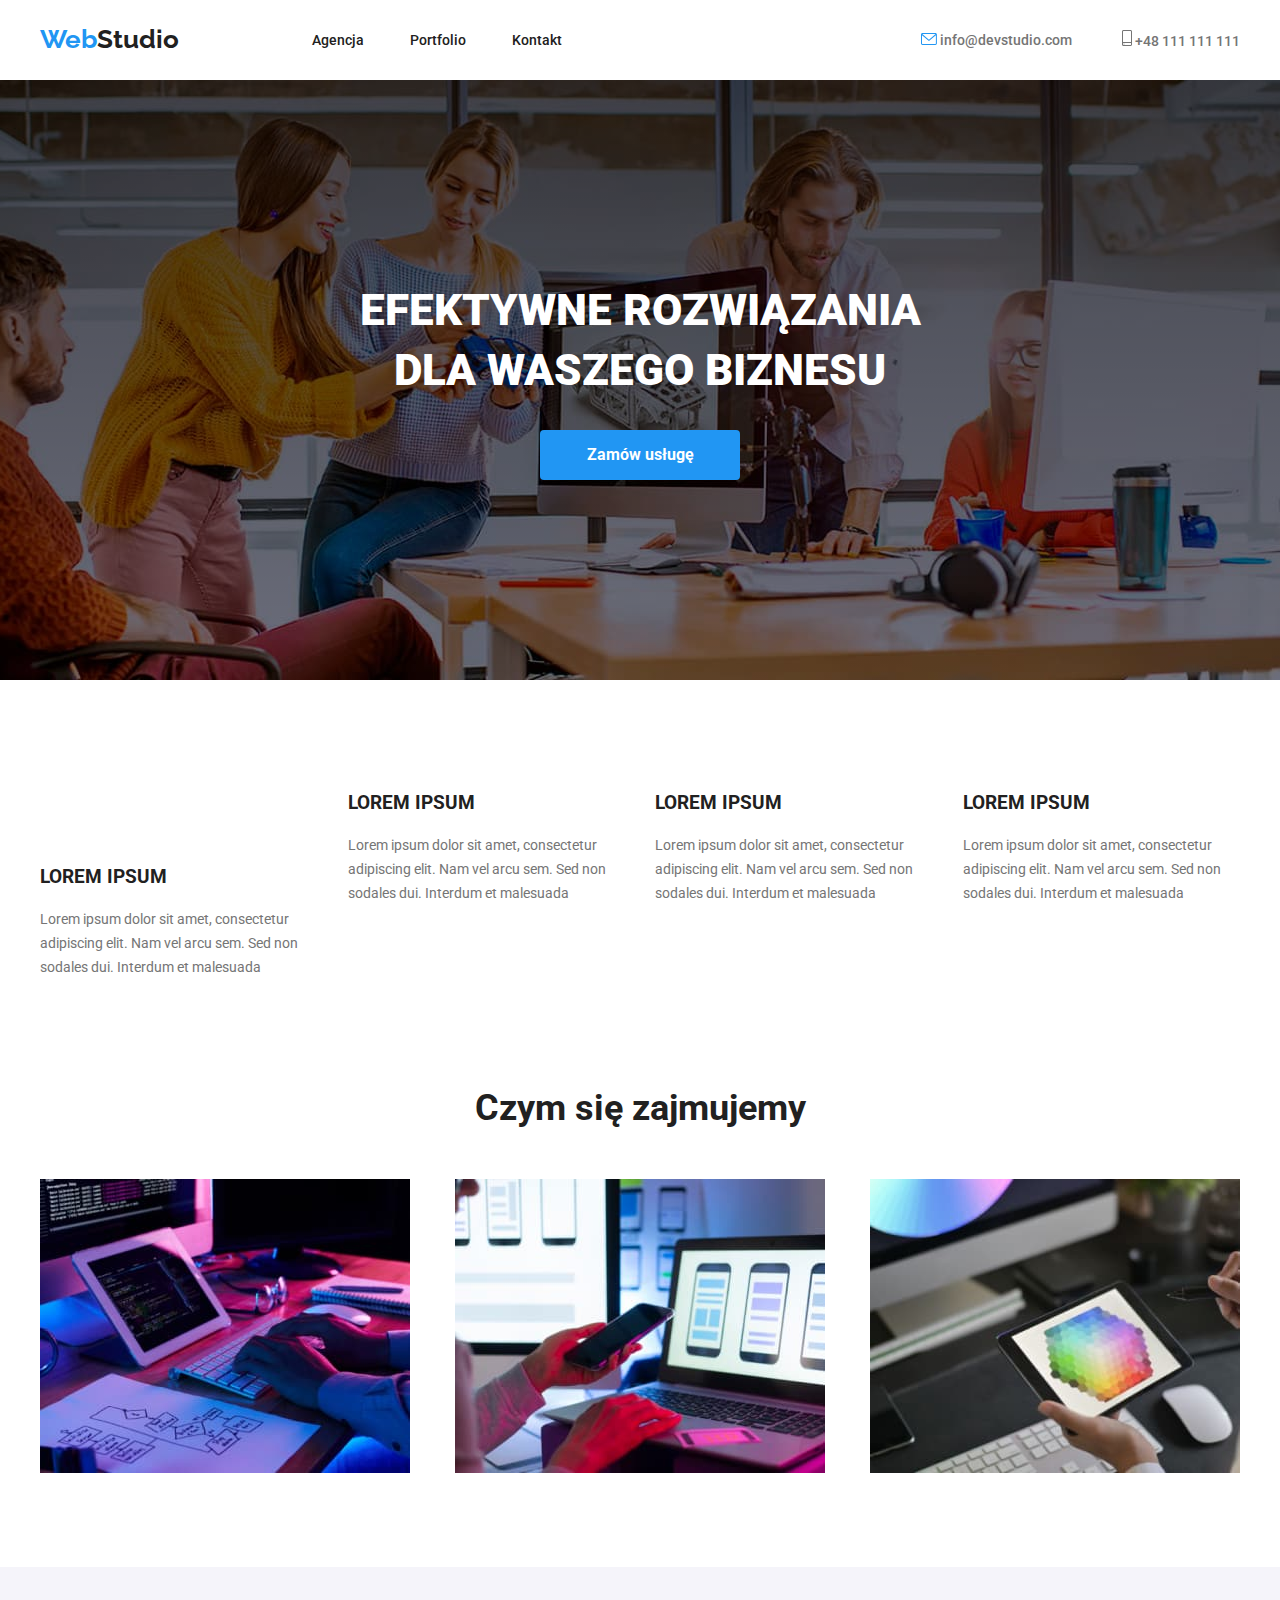
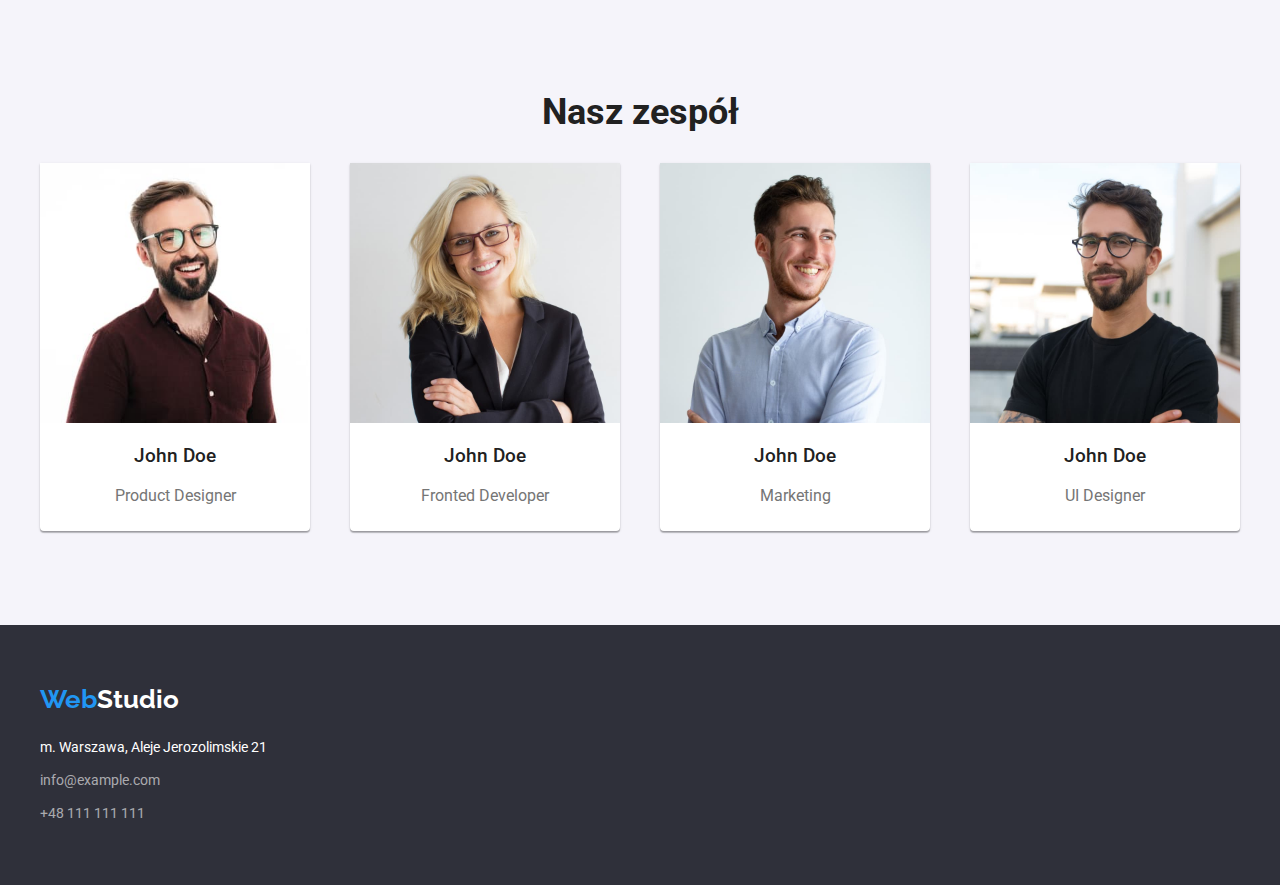
==== index.html @ 1fb2c351 "test icon lorem" ====
<!DOCTYPE html>
<html lang="en">
  <head>
    <meta charset="UTF-8" />
    <meta http-equiv="X-UA-Compatible" content="IE=edge" />
    <meta name="viewport" content="width=device-width, initial-scale=1.0" />
    <link rel="preconnect" href="https://fonts.googleapis.com" />
    <link rel="preconnect" href="https://fonts.gstatic.com" crossorigin />
    <link
      href="https://fonts.googleapis.com/css2?family=Raleway:wght@700&family=Roboto:wght@400;500;700;900&display=swap"
      rel="stylesheet"
    />
    <link rel="stylesheet" href="./css/modern-normalizer.minified.css" />
    <link rel="stylesheet" href="./css/styles.css" />
    <title>WebStudio</title>
  </head>
  <body>
    <header>
      <div class="header_container">
        <nav class="body-header">
          <a class="header_logo" href="./index.html"><span class="span_logo">Web</span>Studio</a>
          <ul class="header_list_1">
            <li class="item">
              <a class="header_nav" href="./index.html" class="link">Agencja</a>
            </li>
            <li class="item">
              <a class="header_nav" href="./portfolio.html" class="link">Portfolio</a>
            </li>
            <li class="item"><a class="header_nav" href="Kontakt" class="link">Kontakt</a></li>
          </ul>
        </nav>
        <ul class="header_list_2">
          <li class="item">
            <a class="header_contact" href="mailto:info@devstudio.com" class="link">
              <svg class="header_contact_mail" width="16" height="12">
                <use href="./images/icons.svg#icon-envelope"></use>
              </svg>
              info@devstudio.com</a
            >
          </li>
          <li class="item">
            <a class="header_contact" href="tel:+48111111111" class="link">
              <svg class="header_contact_phone" width="10" height="16">
                <use href="./images/icons.svg#icon-smartphone"></use>
              </svg>
              +48 111 111 111</a
            >
          </li>
        </ul>
      </div>
    </header>
    <main>
      <section class="main_section_1">
        <div class="main_background">
          <h1 class="main_title">
            <div>efektywne rozwiązania<br />dla waszego biznesu</div>
          </h1>
          <button class="order" type="button">Zamów usługę</button>
        </div>
      </section>
      <section>
        <div class="main_div_lorem">
          <ul class="list_lorem">
            <li class="item_lorem">
              <div>
                <svg class="lorem_" width="70" height="70">
                  <use href="./images/icons.svg#icon-antenna"></use>
                </svg>
              </div>
              <h3>LOREM IPSUM</h3>
              <p>
                Lorem ipsum dolor sit amet, consectetur adipiscing elit. Nam vel arcu sem. Sed non
                sodales dui. Interdum et malesuada
              </p>
            </li>
            <li class="item_lorem">
              <h3>LOREM IPSUM</h3>
              <p>
                Lorem ipsum dolor sit amet, consectetur adipiscing elit. Nam vel arcu sem. Sed non
                sodales dui. Interdum et malesuada
              </p>
            </li>
            <li class="item_lorem">
              <h3>LOREM IPSUM</h3>
              <p>
                Lorem ipsum dolor sit amet, consectetur adipiscing elit. Nam vel arcu sem. Sed non
                sodales dui. Interdum et malesuada
              </p>
            </li>
            <li class="item_lorem">
              <h3>LOREM IPSUM</h3>
              <p>
                Lorem ipsum dolor sit amet, consectetur adipiscing elit. Nam vel arcu sem. Sed non
                sodales dui. Interdum et malesuada
              </p>
            </li>
          </ul>
        </div>
      </section>
      <section>
        <div class="our_advantages">
          <h2 class="advantages_title">Czym się zajmujemy</h2>
          <div class="advantages_images">
            <img
              class="item"
              src="images/img1.jpg"
              alt="pisaniekodunalaptopie"
              height="294"
              width="370"
            />
            <img
              class="item"
              src="images/img2.jpg"
              alt="tworzenieaplikcjimobilnych"
              height="294"
              width="370"
            />
            <img
              class="item"
              src="images/img3.jpg"
              alt="stylizacjaaplikacji"
              height="294"
              width="370"
            />
          </div>
        </div>
      </section>
      <section class="section_our_team">
        <div class="container_team">
          <h2 class="title_our_team">Nasz zespół</h2>
          <ul class="cards_team">
            <li class="item_team">
              <img src="images/img4.jpg" alt="osoba1" width="270" height="260" />
              <h3>John Doe</h3>
              <p>Product Designer</p>
            </li>
            <li class="item_team">
              <img src="images/img5.jpg" alt="osoba2" width="270" height="260" />
              <h3>John Doe</h3>
              <p>Fronted Developer</p>
            </li>
            <li class="item_team">
              <img src="images/img6.jpg" alt="osoba3" width="270" height="260" />
              <h3>John Doe</h3>
              <p>Marketing</p>
            </li>
            <li class="item_team">
              <img src="images/img7.jpg" alt="osoba4" width="270" height="260" />
              <h3>John Doe</h3>
              <p>UI Designer</p>
            </li>
          </ul>
        </div>
      </section>
    </main>
    <footer class="footer">
      <div class="footer_div">
        <a class="footer_logo" href="./index.html"><span class="span_logo">Web</span>Studio</a>
        <address>
          <ul class="list_adress">
            <li class="footer_adress">m. Warszawa, Aleje Jerozolimskie 21</li>
            <li><a class="footer_adress" href="mailto:info@example.com">info@example.com</a></li>
            <li><a class="footer_adress" href="tel:+48111111111">+48 111 111 111</a></li>
          </ul>
        </address>
      </div>
    </footer>
  </body>
</html>
---- css/modern-normalizer.minified.css ----
/**
 * Minified by jsDelivr using clean-css v4.2.3.
 * Original file: /npm/modern-normalize@1.1.0/modern-normalize.css
 *
 * Do NOT use SRI with dynamically generated files! More information: https://www.jsdelivr.com/using-sri-with-dynamic-files
 */
/*! modern-normalize v1.1.0 | MIT License | https://github.com/sindresorhus/modern-normalize */
*,
::after,
::before {
  box-sizing: border-box;
}
html {
  -moz-tab-size: 4;
  tab-size: 4;
}
html {
  line-height: 1.15;
  -webkit-text-size-adjust: 100%;
}
body {
  margin: 0;
}
body {
  font-family: system-ui, -apple-system, 'Segoe UI', Roboto, Helvetica, Arial, sans-serif,
    'Apple Color Emoji', 'Segoe UI Emoji';
}
hr {
  height: 0;
  color: inherit;
}
abbr[title] {
  text-decoration: underline dotted;
}
b,
strong {
  font-weight: bolder;
}
code,
kbd,
pre,
samp {
  font-family: ui-monospace, SFMono-Regular, Consolas, 'Liberation Mono', Menlo, monospace;
  font-size: 1em;
}
small {
  font-size: 80%;
}
sub,
sup {
  font-size: 75%;
  line-height: 0;
  position: relative;
  vertical-align: baseline;
}
sub {
  bottom: -0.25em;
}
sup {
  top: -0.5em;
}
table {
  text-indent: 0;
  border-color: inherit;
}
button,
input,
optgroup,
select,
textarea {
  font-family: inherit;
  font-size: 100%;
  line-height: 1.15;
  margin: 0;
}
button,
select {
  text-transform: none;
}
[type='button'],
[type='reset'],
[type='submit'],
button {
  -webkit-appearance: button;
}
::-moz-focus-inner {
  border-style: none;
  padding: 0;
}
:-moz-focusring {
  outline: 1px dotted ButtonText;
}
:-moz-ui-invalid {
  box-shadow: none;
}
legend {
  padding: 0;
}
progress {
  vertical-align: baseline;
}
::-webkit-inner-spin-button,
::-webkit-outer-spin-button {
  height: auto;
}
[type='search'] {
  -webkit-appearance: textfield;
  outline-offset: -2px;
}
::-webkit-search-decoration {
  -webkit-appearance: none;
}
::-webkit-file-upload-button {
  -webkit-appearance: button;
  font: inherit;
}
summary {
  display: list-item;
}
/*# sourceMappingURL=/sm/b8ae781793ee4eb86edef3f2a2ac43a5575d063ed8cd287d7553f9f1b2776616.map */
---- css/styles.css ----
:root {
  --brand-color: #2196f3;
  --main-color: #212121;
  --background-color: #2f303a;
  --text_on_background-color: #ffffff;
  --filter_background-color: #f5f4fa;
  --lorem-ipsum-color: #757575;
  --our-team-color: #f5f4fa;
  --start-color: #ffeb3b;
  --end-color: #ff5722;
}

* {
  box-sizing: border-box;
}

body {
  font-family: 'Roboto', sans-serif;
  color: var(--main-color);
}
/*  font-family: 'Raleway', sans-serif;  */

.span_logo,
.header_logo,
.footer_logo {
  font-family: 'Raleway', sans-serif;
  font-weight: 700;
  font-size: 26px;
  text-decoration: none;
}

.span_logo {
  color: var(--brand-color);
}

.header_logo {
  color: var(--main-color);
  margin-right: 93px;
}

.footer_logo {
  color: var(--text_on_background-color);
}

.header_border {
  border-bottom: 1px solid #ececec;
}

.header_container {
  max-width: 1200px;
  height: 80px;
  margin: 0 auto;
  display: flex;
  justify-content: space-between;
}

.body-header {
  display: flex;
  justify-content: space-between;
  align-items: center;
  margin: 0px;
}

.header_list_1 {
  list-style: none;
  display: flex;
  justify-content: space-between;
}

.header_list_2 {
  list-style: none;
  display: flex;
  justify-content: space-between;
  align-items: center;
  margin: 0px;
}

.header_list_1 > .item:not(:last-child) {
  margin-right: 46px;
}

.header_list_2 > .item:not(:last-child) {
  margin-right: 50px;
}

.header_nav {
  color: var(--main-color);
  font-weight: 500;
  font-size: 14px;
  text-decoration: none;
}

.header_contact {
  color: var(--lorem-ipsum-color);
  font-weight: 500;
  font-size: 14px;
  text-decoration: none;
}

.header_nav:hover,
.header_nav:focus,
.header_contact:hover,
.header_contact:focus,
.footer_adress:hover,
.footer_adress:focus {
  color: var(--brand-color);
}

.filters_container {
  max-width: 1200px;
  padding: 94px 0px 24px 0px;
  margin: 0px auto;
}

.main_filters {
  display: flex;
  justify-content: center;
  list-style: none;
}

.main_filter {
  color: var(--main-color);
  background-color: var(--filter_background-color);
  padding: 6px 22px;
  border: none;
  border-radius: 4px;
  text-align: center;
  text-decoration: none;
}

.main_filters > .item:not(:last-child) {
  margin-right: 10px;
}

.main_filter:hover,
.main_filter:focus {
  color: var(--text_on_background-color);
  background-color: var(--brand-color);
  box-shadow: 0px 4px 4px rgb(0 0 0 / 25%);
}

.main_section_1 {
  height: 600px;
  max-width: 1600;
  background-image: linear-gradient(to bottom, rgba(0, 0, 0, 0.5), rgba(0, 0, 0, 0.2)),
    url(../images/banner.jpg);
  background-color: var(--background-color);
  background-repeat: no-repeat;
  background-position: center;
  display: flex;
  justify-content: center;
  padding: 94px 0px;
}

.main_background {
  max-width: 1200px;
  display: flex;
  flex-direction: column;
  justify-content: center;
  align-items: center;
  margin: 0px;
  padding: 0px;
}

.main_title {
  color: var(--text_on_background-color);
  font-weight: 900;
  font-size: 44px;
  line-height: 60px;
  text-align: center;
  text-transform: uppercase;
  padding-bottom: 30px;
  margin: 0px;
}

.order {
  width: 200px;
  height: 50px;
  font-weight: 700;
  font-size: 16px;
  color: var(--text_on_background-color);
  background-color: var(--brand-color);
  border: none;
  border-radius: 4px;
}

.order,
.main_filter,
.footer_adress {
  cursor: pointer;
}

.main_div_lorem {
  max-width: 1200px;
  padding: 94px 0px;
  margin: 0px auto;
}

.list_lorem {
  list-style: none;
  display: flex;
  justify-content: center;
  padding: 0px;
  margin: 0px;
}

.list_lorem > .item_lorem:not(:last-child) {
  padding-right: 30px;
}

.item_lorem p {
  color: var(--lorem-ipsum-color);
  font-size: 14px;
  font-weight: 400;
  line-height: 24px;
}

.our_advantages {
  max-width: 1200px;
  padding-bottom: 94px;
  margin: 0px auto;
}

.advantages_title {
  font-style: normal;
  font-weight: 700;
  font-size: 36px;
  line-height: 42px;
  text-align: center;
  padding-bottom: 50px;
  margin: 0px;
}

.advantages_images {
  display: flex;
  justify-content: space-between;
  padding: 0px;
  margin: 0px;
}

/*
Do zastanowienia padding
.advantages_images > .item:not(:last-child) {
  padding-right: 30px;
}*/

.section_our_team {
  background-color: var(--our-team-color);
  padding: 94px 0px;
}

.container_team {
  max-width: 1200px;
  margin: 0px auto;
}

.title_our_team {
  font-style: normal;
  font-weight: 700;
  font-size: 36px;
  line-height: 42.19px;
  text-align: center;
}

.cards_team {
  list-style: none;
  display: flex;
  justify-content: space-between;
  margin: 0px;
  padding: 0px;
}

.item_team {
  width: 270px;
  height: 368px;
  background: #ffffff;
  /* material shadow v1 */

  box-shadow: 0px 1px 3px rgba(0, 0, 0, 0.12), 0px 1px 1px rgba(0, 0, 0, 0.14),
    0px 2px 1px rgba(0, 0, 0, 0.2);
  border-radius: 0px 0px 4px 4px;
}

.item_team h3 {
  font-weight: 500;
  text-align: center;
}

.item_team p {
  color: var(--lorem-ipsum-color);
  text-align: center;
  font-weight: 400;
}

.div_container {
  max-width: 1200px;
  padding-bottom: 94px;
  margin: 0px auto;
}

.card-set {
  list-style: none;
  display: flex;
  flex-wrap: wrap;
  padding: 0%;
  gap: 30px;
}

.card {
  margin: 0%;
  padding: 0%;
  border: 1px solid #eeeeee;
  flex-basis: ((100% - 2 * 30px) / 3);
}

.card:hover,
.card:focus {
  box-shadow: 0px 4px 4px rgb(0 0 0 / 25%);
}

.card h3,
.card p {
  padding-left: 24px;
}

.footer {
  background-color: var(--background-color);
  padding: 60px 0px;
}

.footer_div {
  max-width: 1200px;
  margin: 0px auto;
}

.list_adress {
  list-style: none;
  line-height: 24px;
  padding: 0px;
  margin: 0px;
}

.list_adress:first-child {
  padding-top: 20px;
}

.footer_adress {
  color: var(--text_on_background-color);
  font-weight: 400;
  font-size: 14px;
  line-height: 24px;
  padding: 0px;
  margin: 0px;
  font-style: normal;
  text-decoration: none;
}

.list_adress > li:not(:last-child) {
  padding-bottom: 9px;
}

.list_adress a {
  color: rgba(255, 255, 255, 0.6);
}
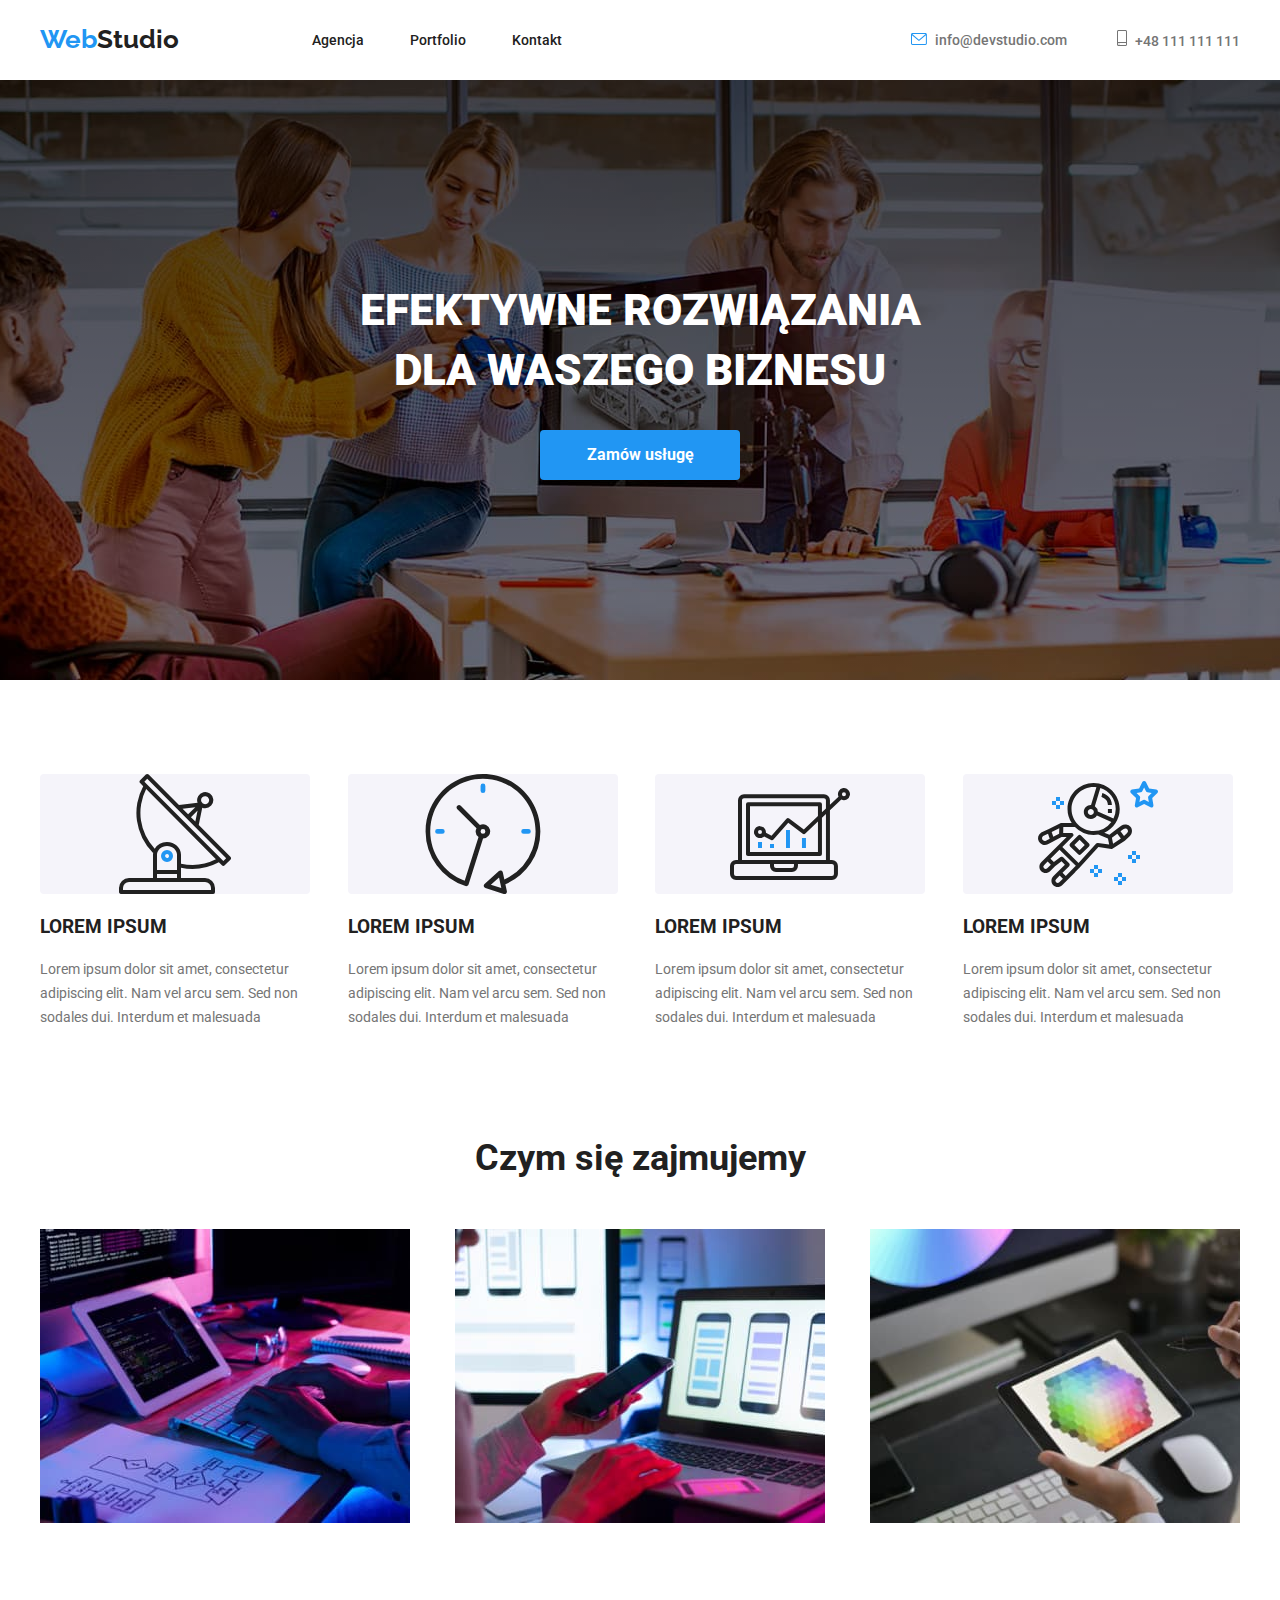
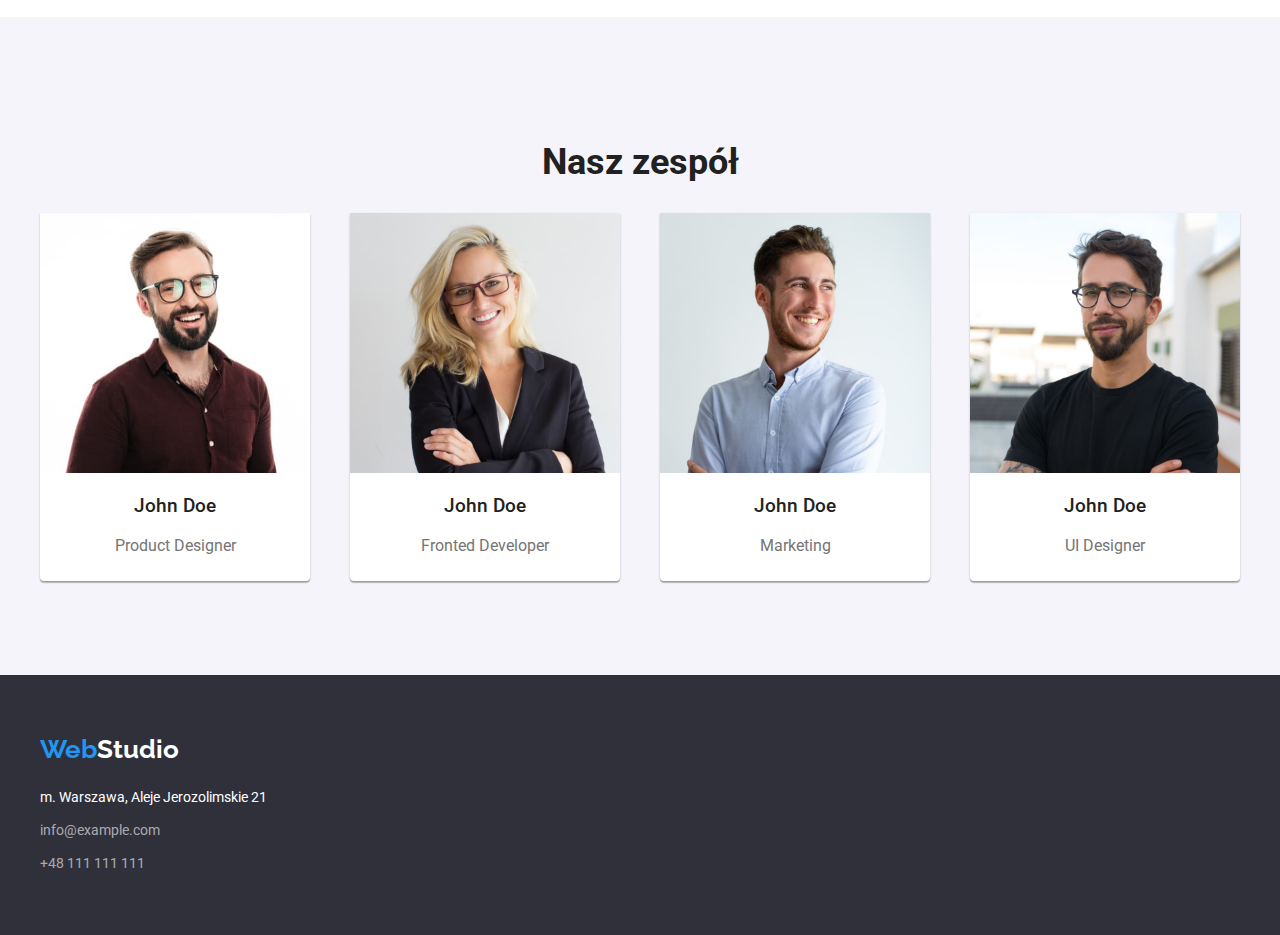
==== commit d555f71f: "icon header main page" ====
--- a/index.html
+++ b/index.html
@@ -62,11 +62,9 @@
         <div class="main_div_lorem">
           <ul class="list_lorem">
             <li class="item_lorem">
-              <div>
-                <svg class="lorem_" width="70" height="70">
-                  <use href="./images/icons.svg#icon-antenna"></use>
-                </svg>
-              </div>
+              <svg class="lorem_icon" width="70" height="70">
+                <use href="./images/icons.svg#icon-antenna-1"></use>
+              </svg>
               <h3>LOREM IPSUM</h3>
               <p>
                 Lorem ipsum dolor sit amet, consectetur adipiscing elit. Nam vel arcu sem. Sed non
@@ -74,6 +72,9 @@
               </p>
             </li>
             <li class="item_lorem">
+              <svg class="lorem_icon" width="270" height="120">
+                <use href="./images/icons.svg#icon-clock-1"></use>
+              </svg>
               <h3>LOREM IPSUM</h3>
               <p>
                 Lorem ipsum dolor sit amet, consectetur adipiscing elit. Nam vel arcu sem. Sed non
@@ -81,6 +82,9 @@
               </p>
             </li>
             <li class="item_lorem">
+              <svg class="lorem_icon" width="70" height="70">
+                <use href="./images/icons.svg#icon-diagram-1"></use>
+              </svg>
               <h3>LOREM IPSUM</h3>
               <p>
                 Lorem ipsum dolor sit amet, consectetur adipiscing elit. Nam vel arcu sem. Sed non
@@ -88,6 +92,9 @@
               </p>
             </li>
             <li class="item_lorem">
+              <svg class="lorem_icon" width="70" height="70">
+                <use href="./images/icons.svg#icon-astronaut-1"></use>
+              </svg>
               <h3>LOREM IPSUM</h3>
               <p>
                 Lorem ipsum dolor sit amet, consectetur adipiscing elit. Nam vel arcu sem. Sed non
--- a/css/styles.css
+++ b/css/styles.css
@@ -75,6 +75,14 @@
   margin: 0px;
 }
 
+.header_contact_mail {
+  margin-right: 5px;
+}
+
+.header_contact_phone {
+  margin-right: 5px;
+}
+
 .header_list_1 > .item:not(:last-child) {
   margin-right: 46px;
 }
@@ -215,6 +223,13 @@
   line-height: 24px;
 }
 
+.lorem_icon {
+  width: 270px;
+  height: 120px;
+  background: #f5f4fa;
+  border-radius: 4px;
+}
+
 .our_advantages {
   max-width: 1200px;
   padding-bottom: 94px;
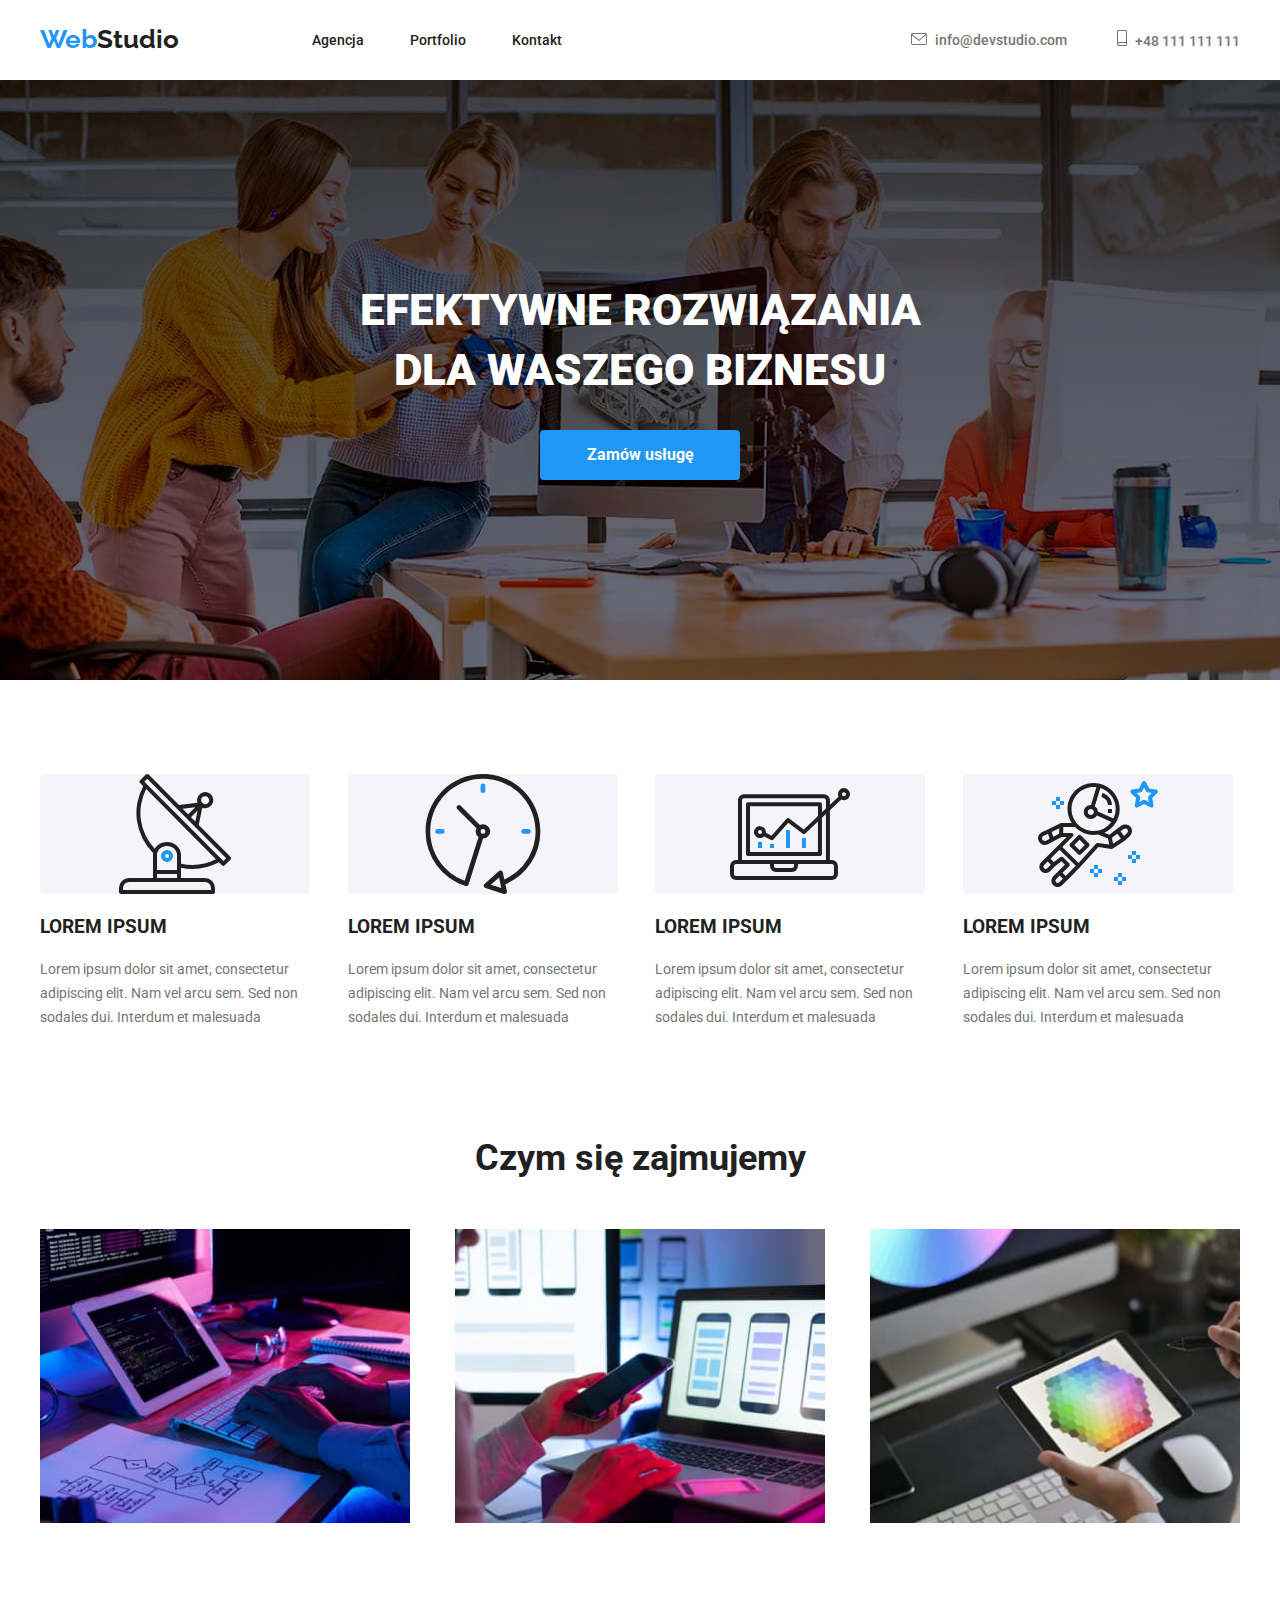
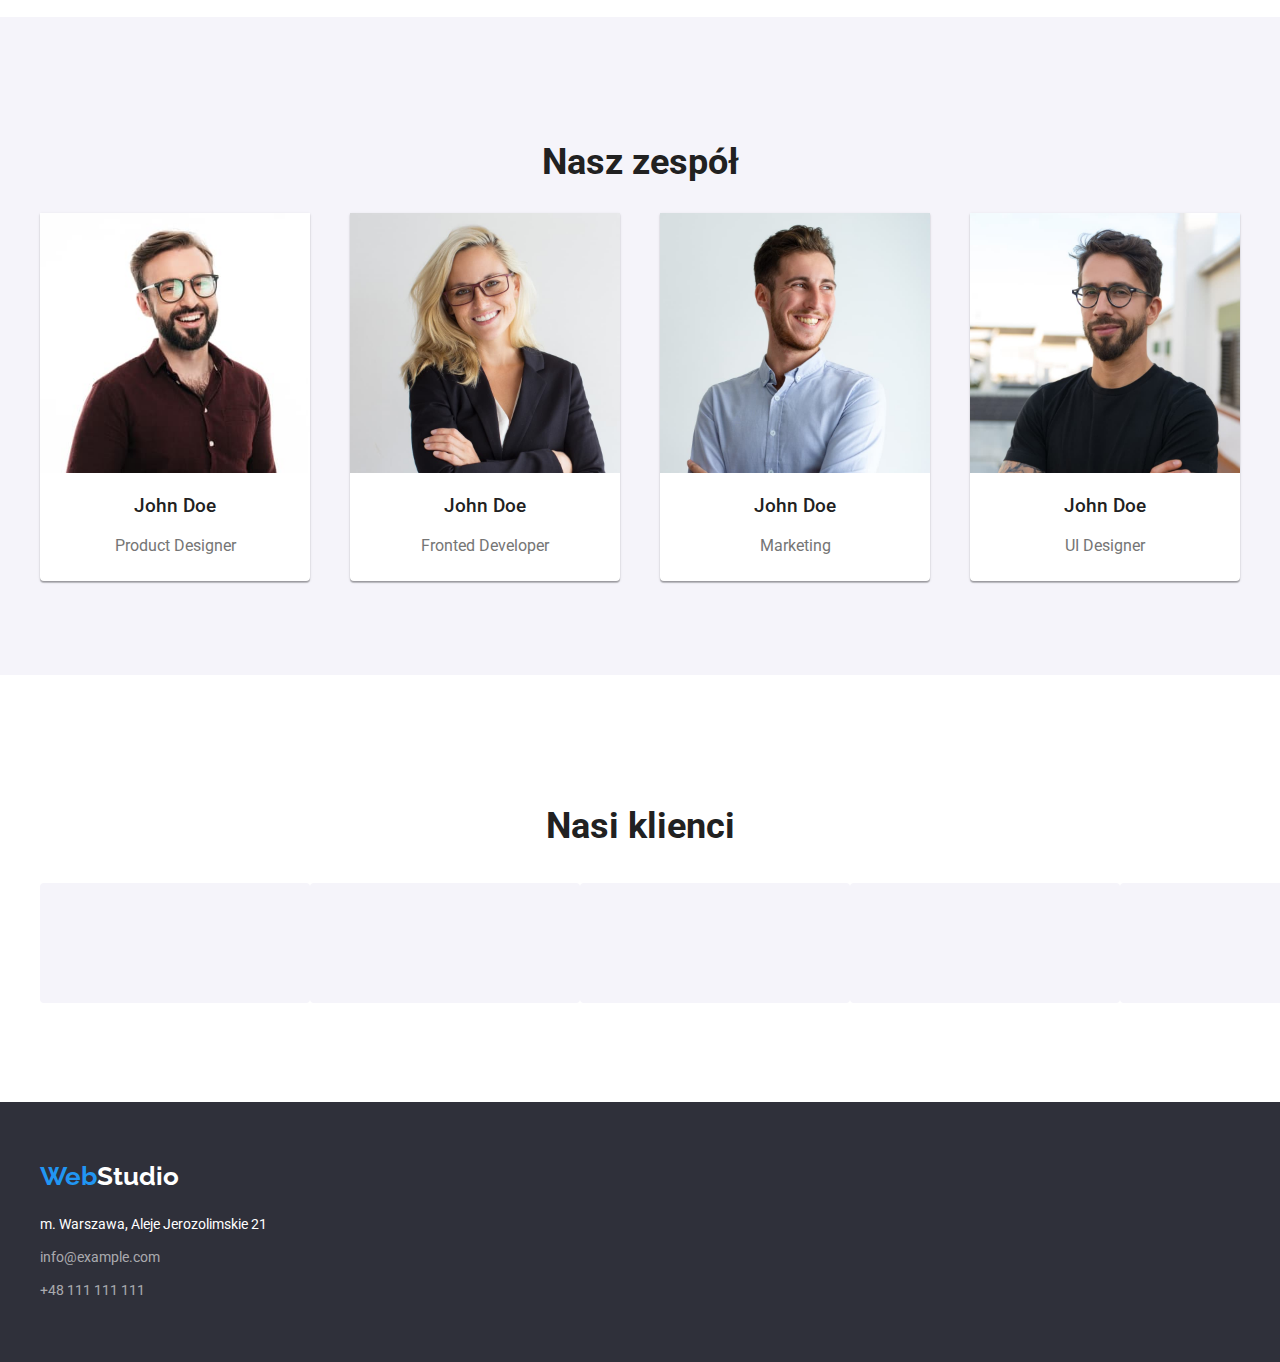
==== commit 71e8234e: "section our client" ====
--- a/index.html
+++ b/index.html
@@ -20,17 +20,19 @@
         <nav class="body-header">
           <a class="header_logo" href="./index.html"><span class="span_logo">Web</span>Studio</a>
           <ul class="header_list_1">
-            <li class="item">
+            <li class="item_list_1">
               <a class="header_nav" href="./index.html" class="link">Agencja</a>
             </li>
-            <li class="item">
+            <li class="item_list_1">
               <a class="header_nav" href="./portfolio.html" class="link">Portfolio</a>
             </li>
-            <li class="item"><a class="header_nav" href="Kontakt" class="link">Kontakt</a></li>
+            <li class="item_list_1">
+              <a class="header_nav" href="Kontakt" class="link">Kontakt</a>
+            </li>
           </ul>
         </nav>
         <ul class="header_list_2">
-          <li class="item">
+          <li class="item_list_2">
             <a class="header_contact" href="mailto:info@devstudio.com" class="link">
               <svg class="header_contact_mail" width="16" height="12">
                 <use href="./images/icons.svg#icon-envelope"></use>
@@ -38,7 +40,7 @@
               info@devstudio.com</a
             >
           </li>
-          <li class="item">
+          <li class="item_list_2">
             <a class="header_contact" href="tel:+48111111111" class="link">
               <svg class="header_contact_phone" width="10" height="16">
                 <use href="./images/icons.svg#icon-smartphone"></use>
@@ -159,6 +161,43 @@
           </ul>
         </div>
       </section>
+      <section class="section_client">
+        <div class="container_client">
+          <h3 class="title_client">Nasi klienci</h3>
+          <ul class="list_client">
+            <li>
+              <svg class="lorem_icon" width="70" height="70">
+                <use href="./images/icons.svg#icon-logo"></use>
+              </svg>
+            </li>
+            <li>
+              <svg class="lorem_icon" width="70" height="70">
+                <use href="./images/icons.svg#icon-logo-1"></use>
+              </svg>
+            </li>
+            <li>
+              <svg class="lorem_icon" width="70" height="70">
+                <use href="./images/icons.svg#icon-logo-2"></use>
+              </svg>
+            </li>
+            <li>
+              <svg class="lorem_icon" width="70" height="70">
+                <use href="./images/icons.svg#icon-logo-3"></use>
+              </svg>
+            </li>
+            <li>
+              <svg class="lorem_icon" width="70" height="70">
+                <use href="./images/icons.svg#icon-logo-4"></use>
+              </svg>
+            </li>
+            <li>
+              <svg class="lorem_icon" width="70" height="70">
+                <use href="./images/icons.svg#icon-logo-5"></use>
+              </svg>
+            </li>
+          </ul>
+        </div>
+      </section>
     </main>
     <footer class="footer">
       <div class="footer_div">
--- a/css/styles.css
+++ b/css/styles.css
@@ -83,11 +83,11 @@
   margin-right: 5px;
 }
 
-.header_list_1 > .item:not(:last-child) {
+.header_list_1 > .item_list_1:not(:last-child) {
   margin-right: 46px;
 }
 
-.header_list_2 > .item:not(:last-child) {
+.header_list_2 > .item_list_2:not(:last-child) {
   margin-right: 50px;
 }
 
@@ -112,6 +112,13 @@
 .footer_adress:hover,
 .footer_adress:focus {
   color: var(--brand-color);
+}
+
+.header_contact_phone:hover,
+.header_contact_phone:focus,
+.header_contact_mail:hover,
+.header_contact_mail:focus {
+  fill: var(--brand-color);
 }
 
 .filters_container {
@@ -307,6 +314,30 @@
   font-weight: 400;
 }
 
+.section_client {
+  padding: 94px 0px;
+}
+
+.container_client {
+  max-width: 1200px;
+  margin: 0px auto;
+}
+
+.title_client {
+  font-style: normal;
+  font-weight: 700;
+  font-size: 36px;
+  line-height: 42.19px;
+  text-align: center;
+}
+
+.list_client {
+  list-style: none;
+  display: flex;
+  padding: 0px;
+  margin: 0px;
+}
+
 .div_container {
   max-width: 1200px;
   padding-bottom: 94px;
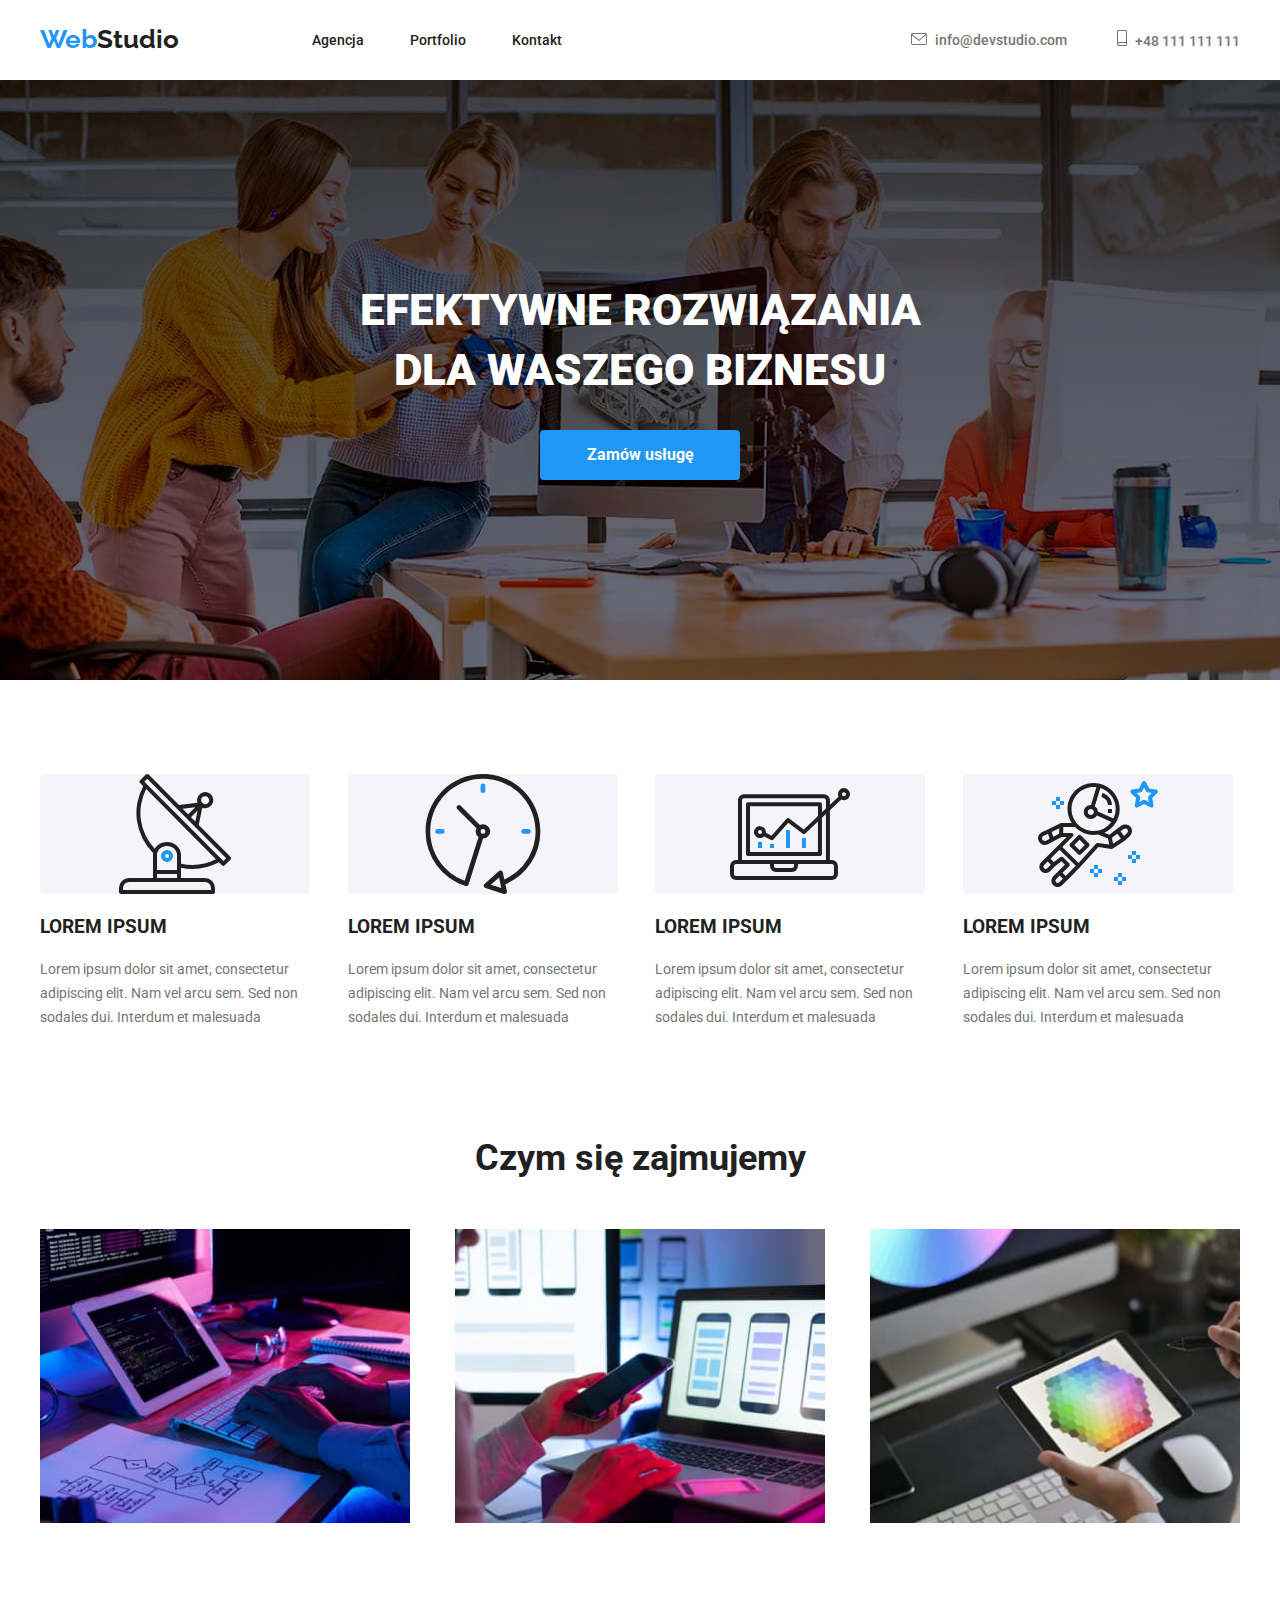
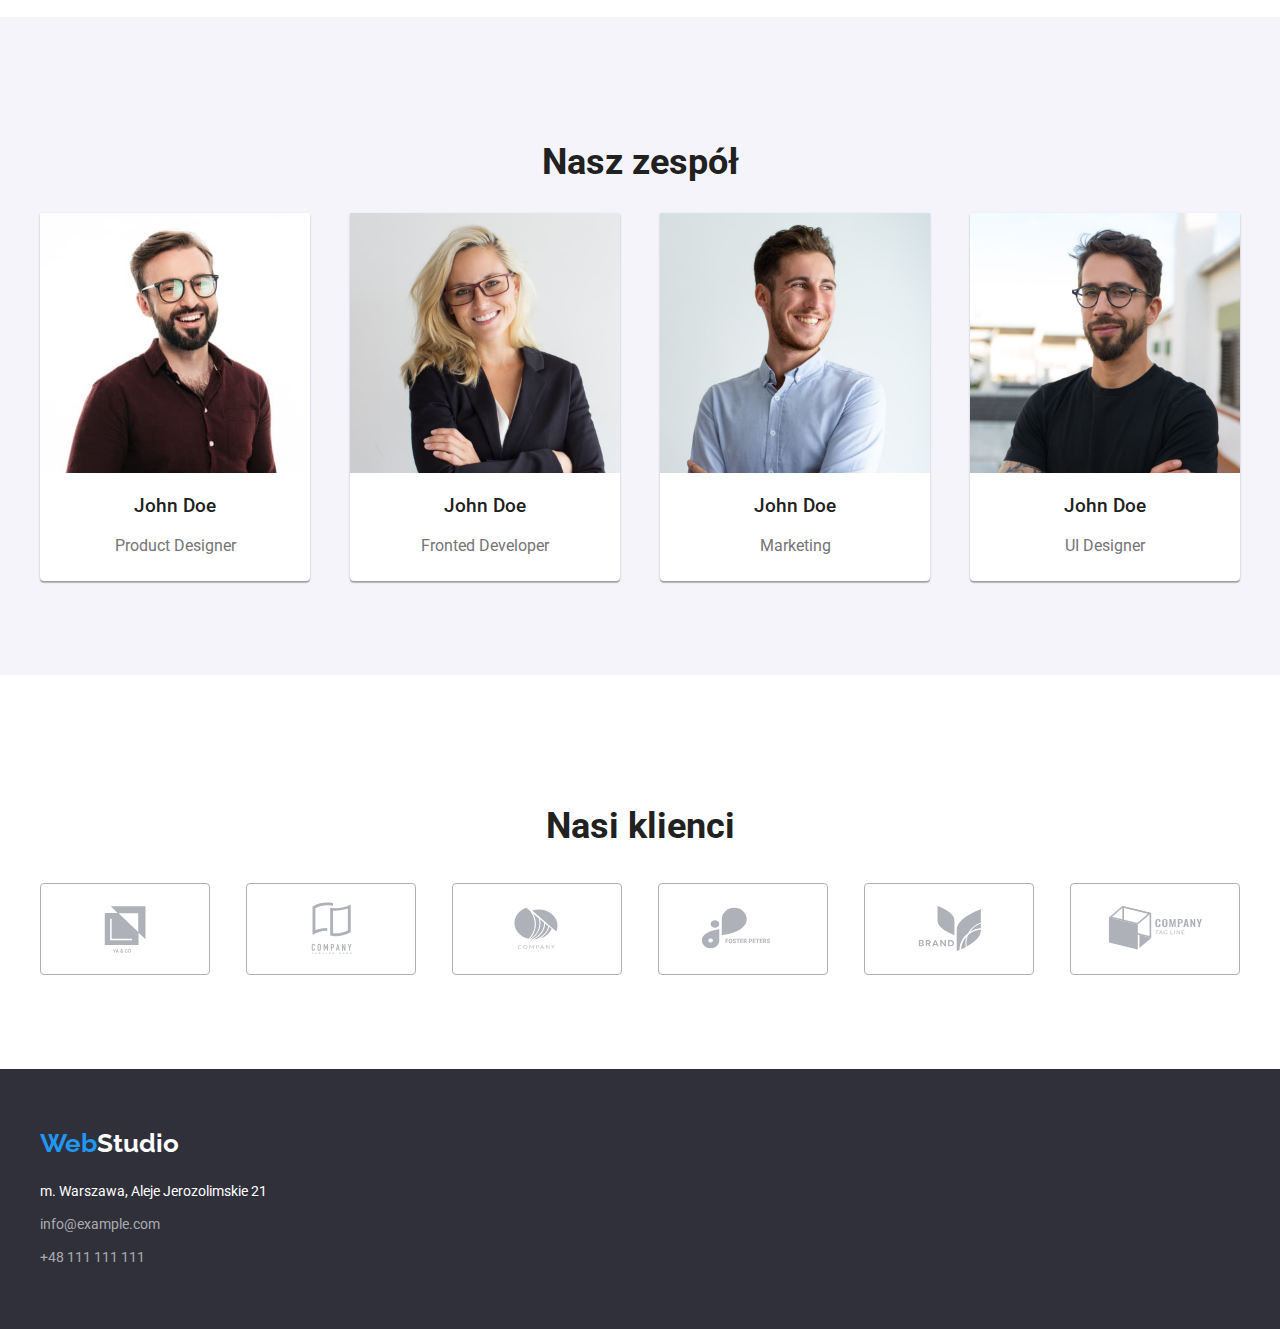
==== commit 7f66e410: "our client" ====
--- a/index.html
+++ b/index.html
@@ -164,35 +164,36 @@
       <section class="section_client">
         <div class="container_client">
           <h3 class="title_client">Nasi klienci</h3>
+
           <ul class="list_client">
-            <li>
-              <svg class="lorem_icon" width="70" height="70">
-                <use href="./images/icons.svg#icon-logo"></use>
-              </svg>
-            </li>
-            <li>
-              <svg class="lorem_icon" width="70" height="70">
-                <use href="./images/icons.svg#icon-logo-1"></use>
-              </svg>
-            </li>
-            <li>
-              <svg class="lorem_icon" width="70" height="70">
-                <use href="./images/icons.svg#icon-logo-2"></use>
-              </svg>
-            </li>
-            <li>
-              <svg class="lorem_icon" width="70" height="70">
-                <use href="./images/icons.svg#icon-logo-3"></use>
-              </svg>
-            </li>
-            <li>
-              <svg class="lorem_icon" width="70" height="70">
-                <use href="./images/icons.svg#icon-logo-4"></use>
-              </svg>
-            </li>
-            <li>
-              <svg class="lorem_icon" width="70" height="70">
-                <use href="./images/icons.svg#icon-logo-5"></use>
+            <li class="border_client">
+              <svg class="client_icon" width="106" height="60,4">
+                <use href="./images/icons.svg#icon-Logo"></use>
+              </svg>
+            </li>
+            <li class="border_client">
+              <svg class="client_icon" width="106" height="60,4">
+                <use href="./images/icons.svg#icon-Logo-1"></use>
+              </svg>
+            </li>
+            <li class="border_client">
+              <svg class="client_icon" width="106" height="60,4">
+                <use href="./images/icons.svg#icon-Logo-2"></use>
+              </svg>
+            </li>
+            <li class="border_client">
+              <svg class="client_icon" width="106" height="60,4">
+                <use href="./images/icons.svg#icon-Logo-3"></use>
+              </svg>
+            </li>
+            <li class="border_client">
+              <svg class="client_icon" width="106" height="60,4">
+                <use href="./images/icons.svg#icon-Logo-4"></use>
+              </svg>
+            </li>
+            <li class="border_client">
+              <svg class="client_icon" width="106" height="60,4">
+                <use href="./images/icons.svg#icon-Logo-5"></use>
               </svg>
             </li>
           </ul>
--- a/css/styles.css
+++ b/css/styles.css
@@ -6,8 +6,6 @@
   --filter_background-color: #f5f4fa;
   --lorem-ipsum-color: #757575;
   --our-team-color: #f5f4fa;
-  --start-color: #ffeb3b;
-  --end-color: #ff5722;
 }
 
 * {
@@ -334,8 +332,22 @@
 .list_client {
   list-style: none;
   display: flex;
-  padding: 0px;
-  margin: 0px;
+  justify-content: space-between;
+  padding: 0px;
+  margin: 0px;
+}
+
+.border_client {
+  width: 170px;
+  height: 92px;
+  padding-left: 32px;
+  padding-right: 32px;
+  border: 1px solid #afb1b8;
+  border-radius: 4px;
+}
+
+.border_client:hover {
+  color: var(--brand-color);
 }
 
 .div_container {
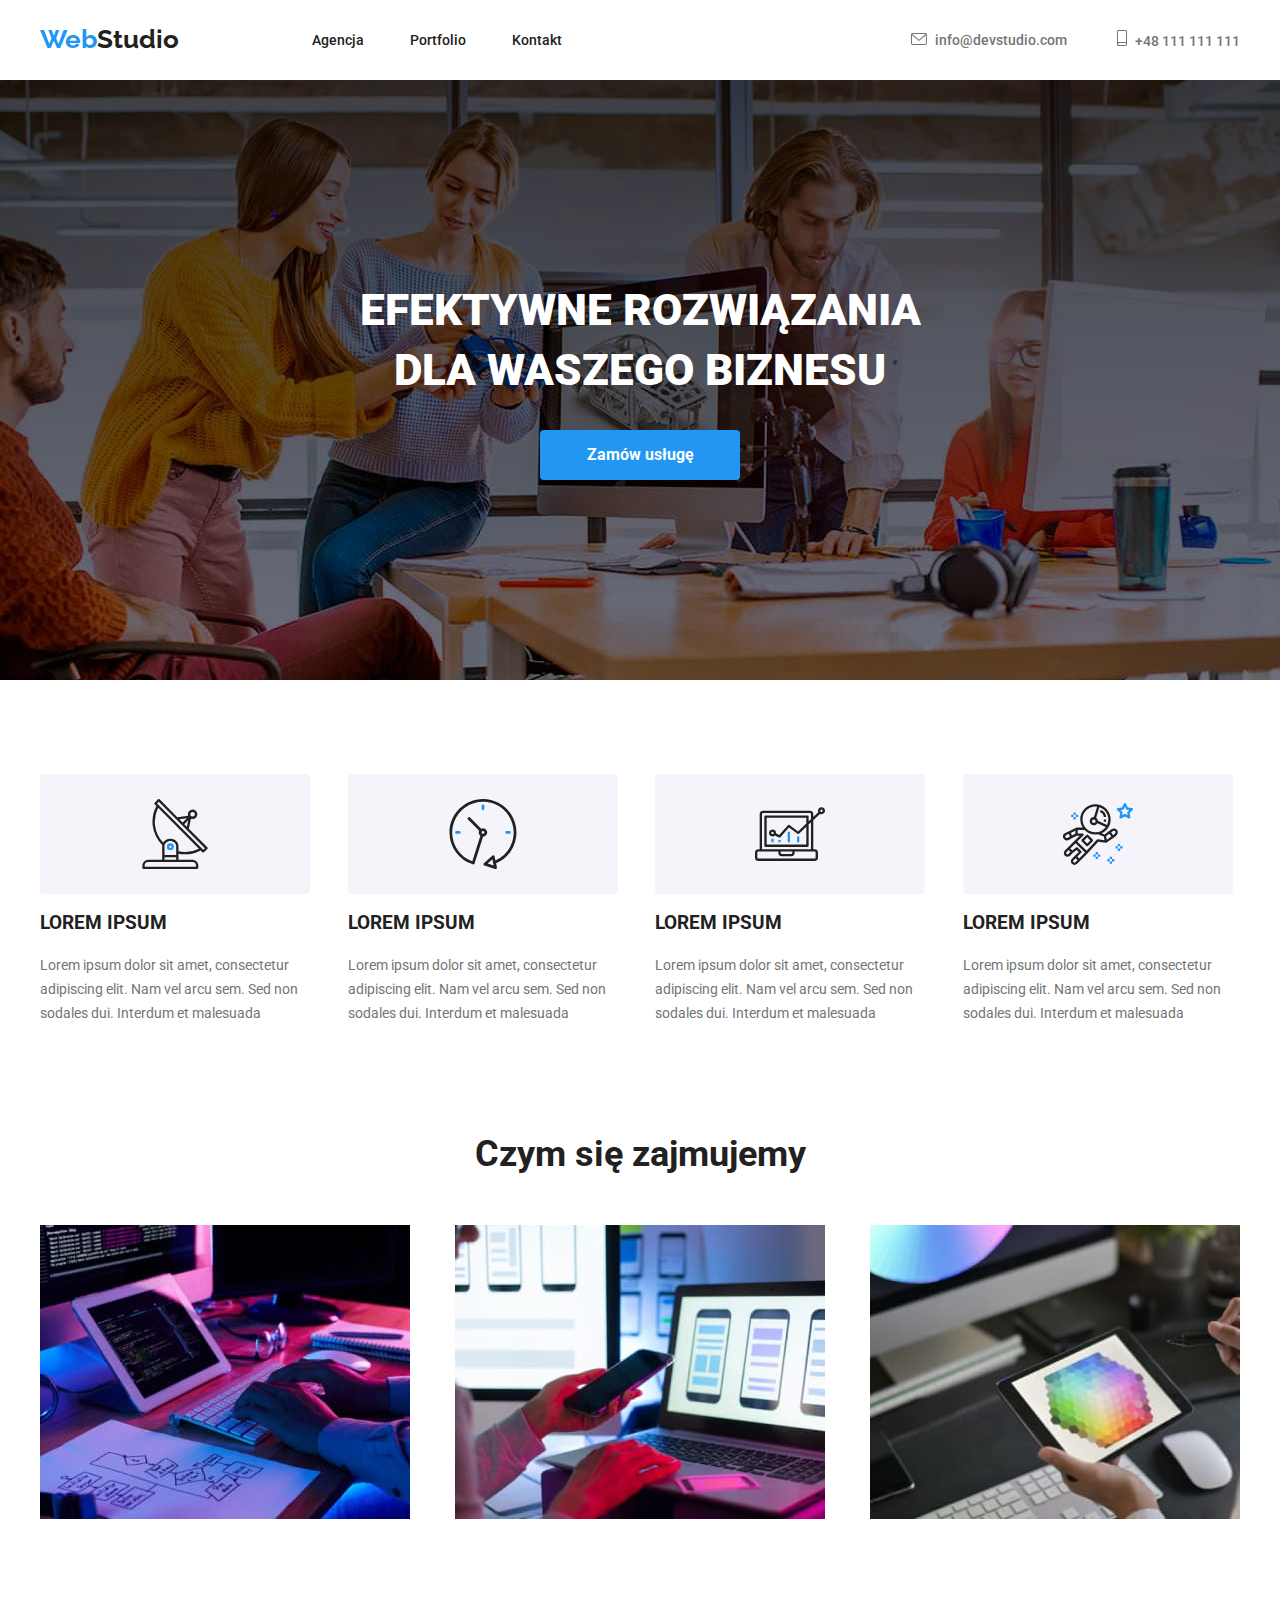
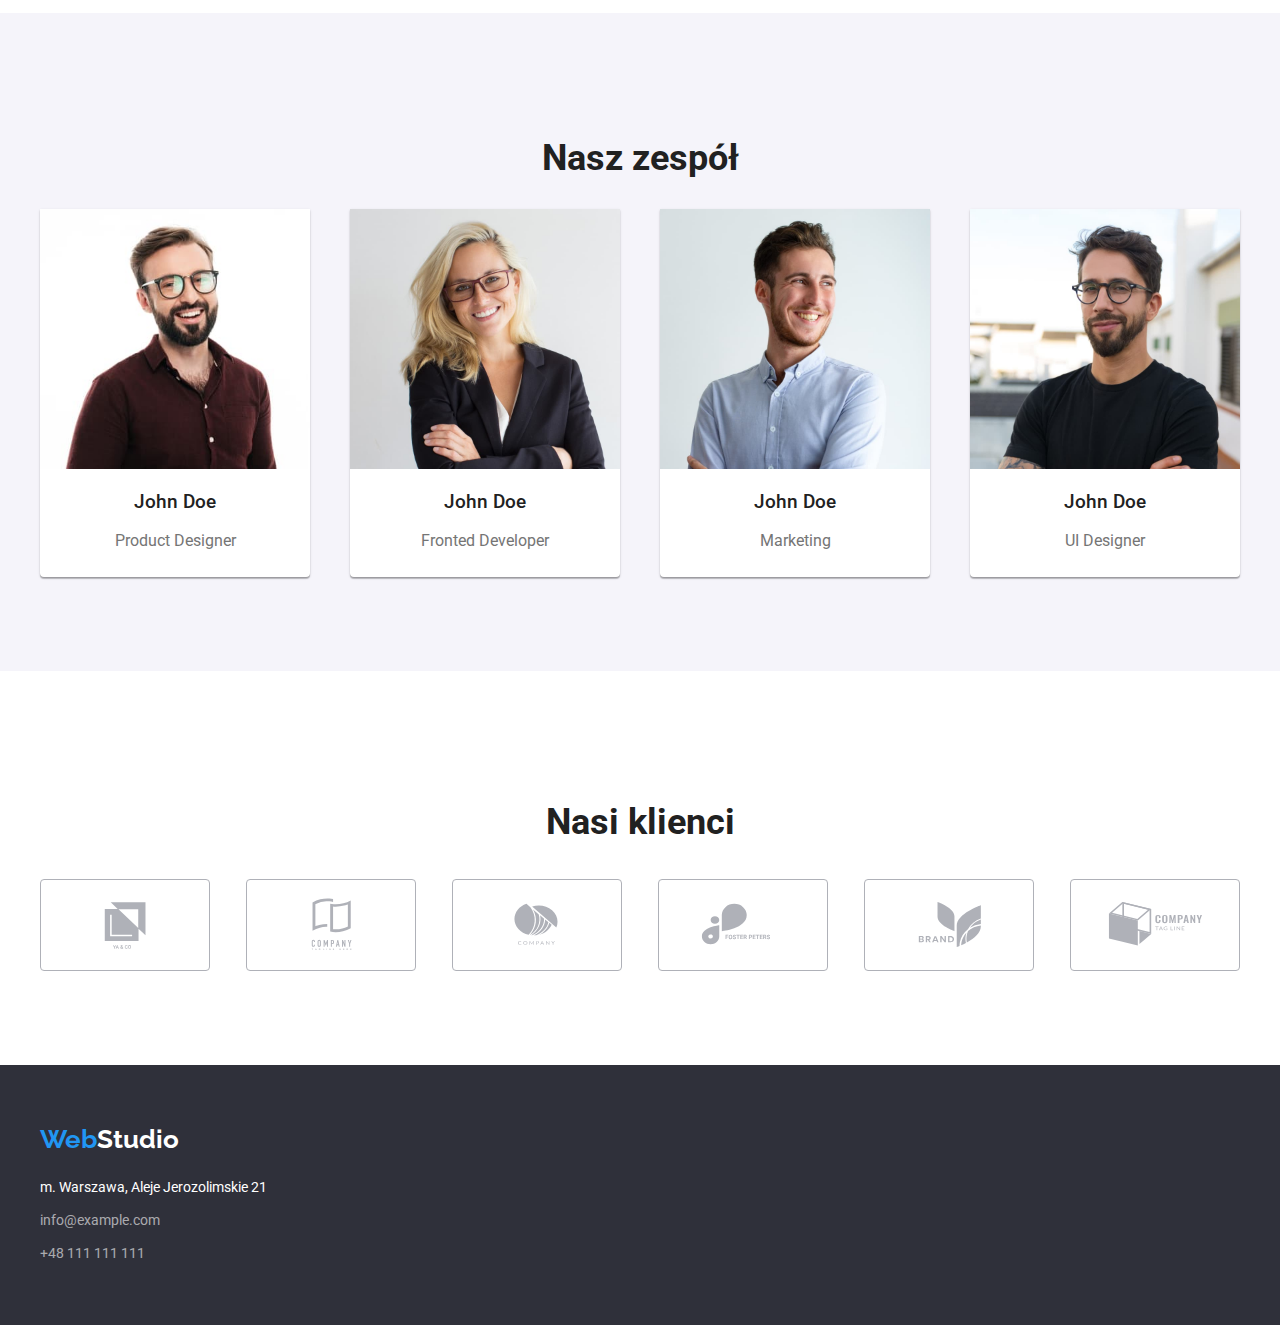
==== commit 03662fbd: "lorem icon correct" ====
--- a/index.html
+++ b/index.html
@@ -64,39 +64,47 @@
         <div class="main_div_lorem">
           <ul class="list_lorem">
             <li class="item_lorem">
-              <svg class="lorem_icon" width="70" height="70">
-                <use href="./images/icons.svg#icon-antenna-1"></use>
-              </svg>
-              <h3>LOREM IPSUM</h3>
-              <p>
-                Lorem ipsum dolor sit amet, consectetur adipiscing elit. Nam vel arcu sem. Sed non
-                sodales dui. Interdum et malesuada
-              </p>
-            </li>
-            <li class="item_lorem">
-              <svg class="lorem_icon" width="270" height="120">
-                <use href="./images/icons.svg#icon-clock-1"></use>
-              </svg>
-              <h3>LOREM IPSUM</h3>
-              <p>
-                Lorem ipsum dolor sit amet, consectetur adipiscing elit. Nam vel arcu sem. Sed non
-                sodales dui. Interdum et malesuada
-              </p>
-            </li>
-            <li class="item_lorem">
-              <svg class="lorem_icon" width="70" height="70">
-                <use href="./images/icons.svg#icon-diagram-1"></use>
-              </svg>
-              <h3>LOREM IPSUM</h3>
-              <p>
-                Lorem ipsum dolor sit amet, consectetur adipiscing elit. Nam vel arcu sem. Sed non
-                sodales dui. Interdum et malesuada
-              </p>
-            </li>
-            <li class="item_lorem">
-              <svg class="lorem_icon" width="70" height="70">
-                <use href="./images/icons.svg#icon-astronaut-1"></use>
-              </svg>
+              <div class="div_lorem_icon">
+                <svg class="lorem_icon" width="70" height="70">
+                  <use href="./images/icons.svg#icon-antenna-1"></use>
+                </svg>
+              </div>
+              <h3>LOREM IPSUM</h3>
+              <p>
+                Lorem ipsum dolor sit amet, consectetur adipiscing elit. Nam vel arcu sem. Sed non
+                sodales dui. Interdum et malesuada
+              </p>
+            </li>
+            <li class="item_lorem">
+              <div class="div_lorem_icon">
+                <svg class="lorem_icon" width="70" height="70">
+                  <use href="./images/icons.svg#icon-clock-1"></use>
+                </svg>
+              </div>
+              <h3>LOREM IPSUM</h3>
+              <p>
+                Lorem ipsum dolor sit amet, consectetur adipiscing elit. Nam vel arcu sem. Sed non
+                sodales dui. Interdum et malesuada
+              </p>
+            </li>
+            <li class="item_lorem">
+              <div class="div_lorem_icon">
+                <svg class="lorem_icon" width="70" height="70">
+                  <use href="./images/icons.svg#icon-diagram-1"></use>
+                </svg>
+              </div>
+              <h3>LOREM IPSUM</h3>
+              <p>
+                Lorem ipsum dolor sit amet, consectetur adipiscing elit. Nam vel arcu sem. Sed non
+                sodales dui. Interdum et malesuada
+              </p>
+            </li>
+            <li class="item_lorem">
+              <div class="div_lorem_icon">
+                <svg class="lorem_icon" width="70" height="70">
+                  <use href="./images/icons.svg#icon-astronaut-1"></use>
+                </svg>
+              </div>
               <h3>LOREM IPSUM</h3>
               <p>
                 Lorem ipsum dolor sit amet, consectetur adipiscing elit. Nam vel arcu sem. Sed non
--- a/css/styles.css
+++ b/css/styles.css
@@ -111,14 +111,14 @@
 .footer_adress:focus {
   color: var(--brand-color);
 }
-
+/*
 .header_contact_phone:hover,
 .header_contact_phone:focus,
 .header_contact_mail:hover,
 .header_contact_mail:focus {
   fill: var(--brand-color);
 }
-
+*/
 .filters_container {
   max-width: 1200px;
   padding: 94px 0px 24px 0px;
@@ -228,11 +228,16 @@
   line-height: 24px;
 }
 
-.lorem_icon {
+.div_lorem_icon {
   width: 270px;
   height: 120px;
   background: #f5f4fa;
   border-radius: 4px;
+  padding: 25px 100px;
+  margin: 0px;
+}
+
+.lorem_icon {
 }
 
 .our_advantages {
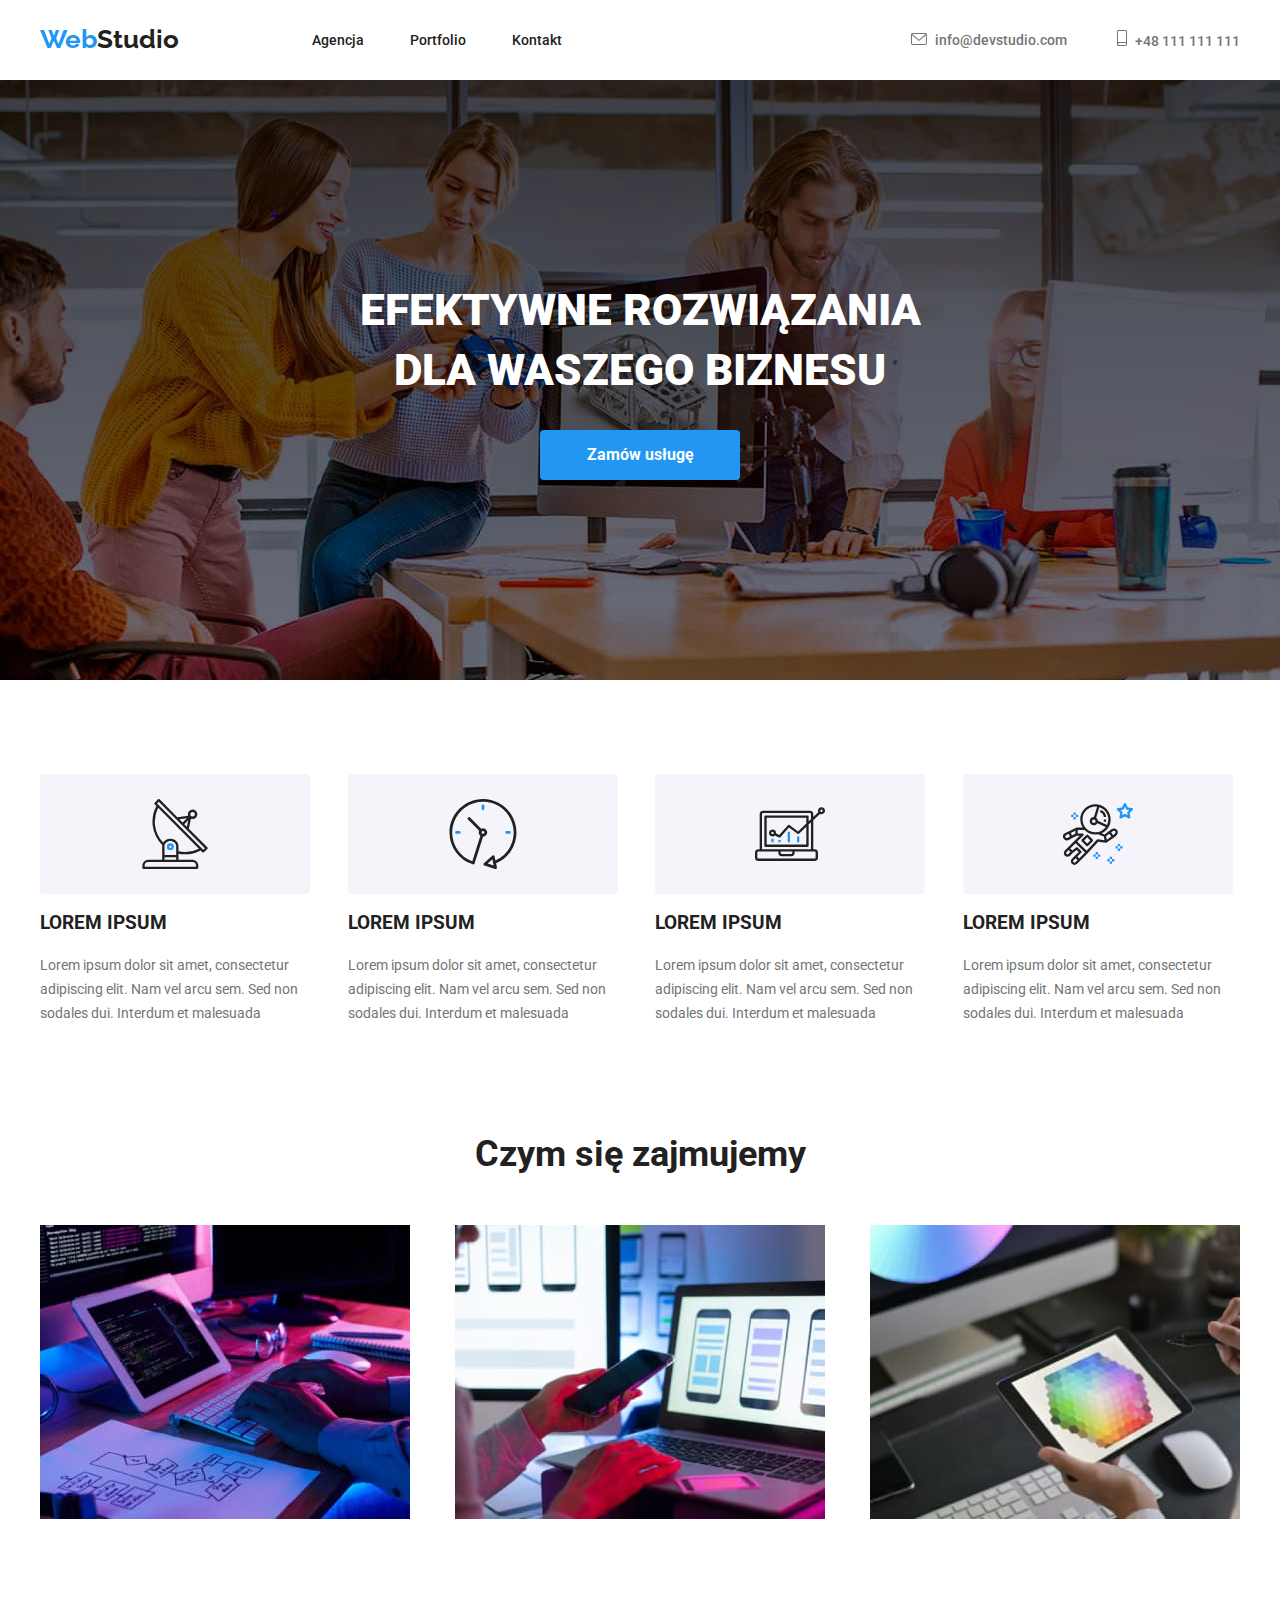
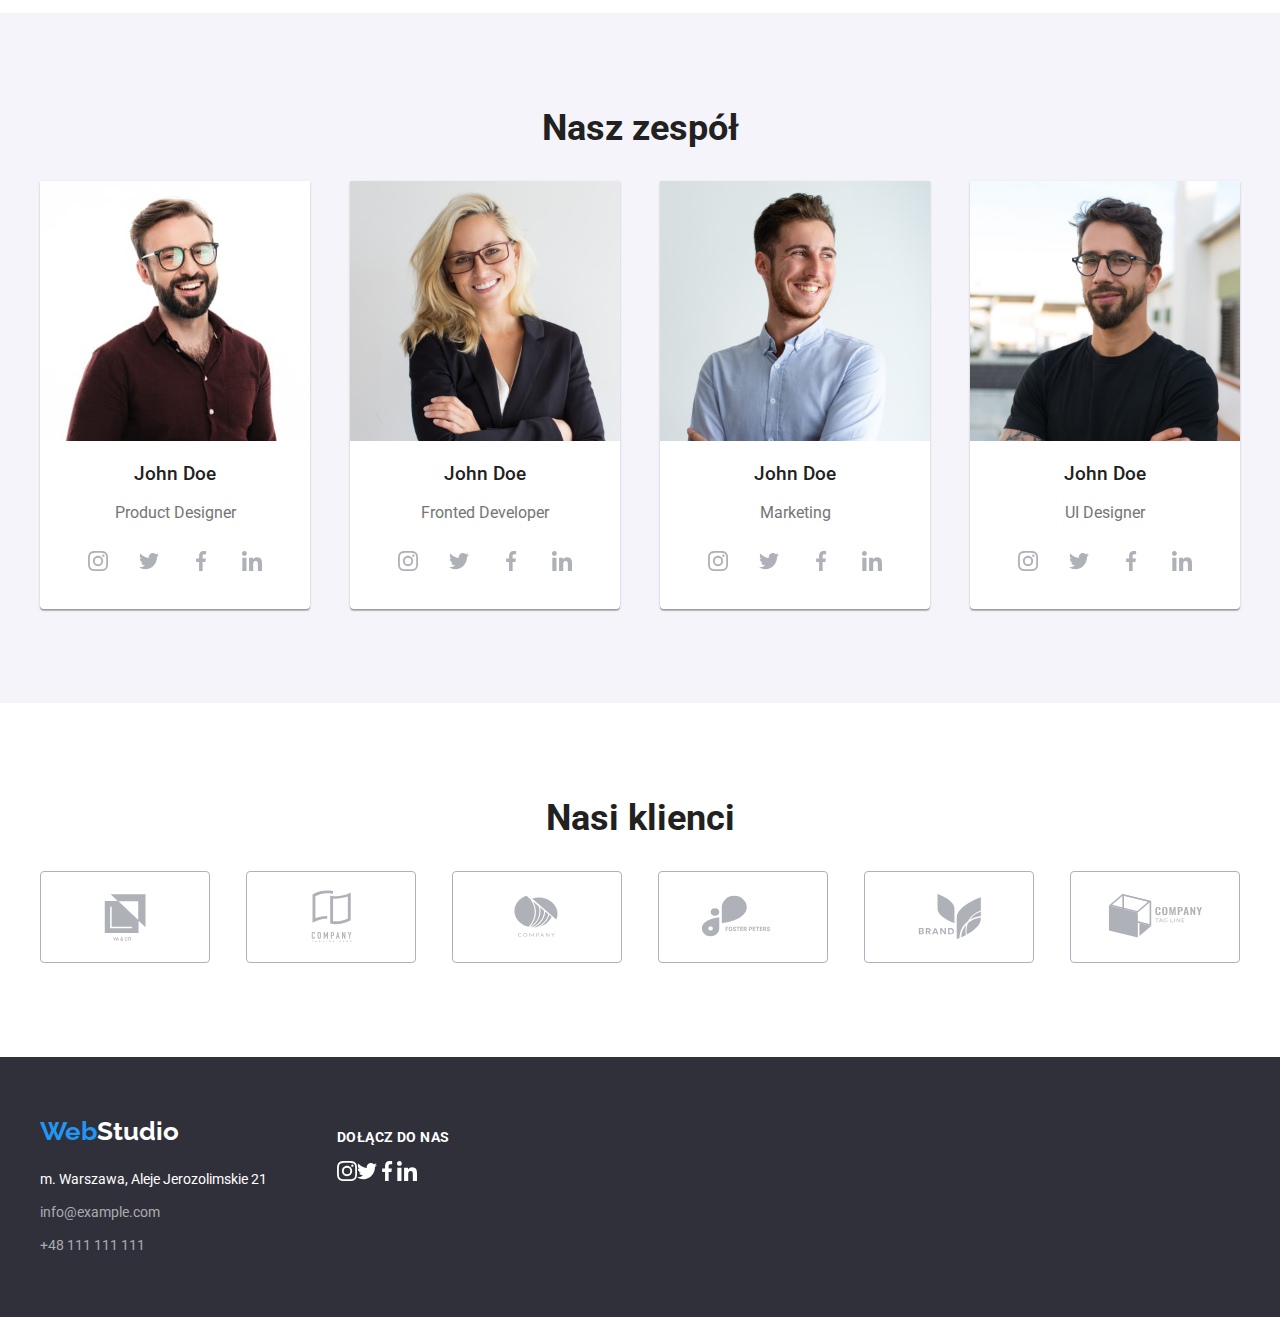
==== commit 775fd929: "footer" ====
--- a/index.html
+++ b/index.html
@@ -150,21 +150,77 @@
               <img src="images/img4.jpg" alt="osoba1" width="270" height="260" />
               <h3>John Doe</h3>
               <p>Product Designer</p>
+              <div class="container_team_icon">
+                <svg class="team_icon" width="20" height="20">
+                  <use href="./images/icons.svg#icon-instagram-1"></use>
+                </svg>
+                <svg class="team_icon" width="20" height="20">
+                  <use href="./images/icons.svg#icon-twitter-1"></use>
+                </svg>
+                <svg class="team_icon" width="20" height="20">
+                  <use href="./images/icons.svg#icon-facebook-1"></use>
+                </svg>
+                <svg class="team_icon" width="20" height="20">
+                  <use href="./images/icons.svg#icon-linkedin-1"></use>
+                </svg>
+              </div>
             </li>
             <li class="item_team">
               <img src="images/img5.jpg" alt="osoba2" width="270" height="260" />
               <h3>John Doe</h3>
               <p>Fronted Developer</p>
+              <div class="container_team_icon">
+                <svg class="team_icon" width="20" height="20">
+                  <use href="./images/icons.svg#icon-instagram-1"></use>
+                </svg>
+                <svg class="team_icon" width="20" height="20">
+                  <use href="./images/icons.svg#icon-twitter-1"></use>
+                </svg>
+                <svg class="team_icon" width="20" height="20">
+                  <use href="./images/icons.svg#icon-facebook-1"></use>
+                </svg>
+                <svg class="team_icon" width="20" height="20">
+                  <use href="./images/icons.svg#icon-linkedin-1"></use>
+                </svg>
+              </div>
             </li>
             <li class="item_team">
               <img src="images/img6.jpg" alt="osoba3" width="270" height="260" />
               <h3>John Doe</h3>
               <p>Marketing</p>
+              <div class="container_team_icon">
+                <svg class="team_icon" width="20" height="20">
+                  <use href="./images/icons.svg#icon-instagram-1"></use>
+                </svg>
+                <svg class="team_icon" width="20" height="20">
+                  <use href="./images/icons.svg#icon-twitter-1"></use>
+                </svg>
+                <svg class="team_icon" width="20" height="20">
+                  <use href="./images/icons.svg#icon-facebook-1"></use>
+                </svg>
+                <svg class="team_icon" width="20" height="20">
+                  <use href="./images/icons.svg#icon-linkedin-1"></use>
+                </svg>
+              </div>
             </li>
             <li class="item_team">
               <img src="images/img7.jpg" alt="osoba4" width="270" height="260" />
               <h3>John Doe</h3>
               <p>UI Designer</p>
+              <div class="container_team_icon">
+                <svg class="team_icon" width="20" height="20">
+                  <use href="./images/icons.svg#icon-instagram-1"></use>
+                </svg>
+                <svg class="team_icon" width="20" height="20">
+                  <use href="./images/icons.svg#icon-twitter-1"></use>
+                </svg>
+                <svg class="team_icon" width="20" height="20">
+                  <use href="./images/icons.svg#icon-facebook-1"></use>
+                </svg>
+                <svg class="team_icon" width="20" height="20">
+                  <use href="./images/icons.svg#icon-linkedin-1"></use>
+                </svg>
+              </div>
             </li>
           </ul>
         </div>
@@ -210,15 +266,46 @@
     </main>
     <footer class="footer">
       <div class="footer_div">
-        <a class="footer_logo" href="./index.html"><span class="span_logo">Web</span>Studio</a>
-        <address>
-          <ul class="list_adress">
-            <li class="footer_adress">m. Warszawa, Aleje Jerozolimskie 21</li>
-            <li><a class="footer_adress" href="mailto:info@example.com">info@example.com</a></li>
-            <li><a class="footer_adress" href="tel:+48111111111">+48 111 111 111</a></li>
-          </ul>
-        </address>
+        <div class="footer_div_logo">
+            <a class="footer_logo" href="./index.html"><span class="span_logo">Web</span>Studio</a>
+            <address>
+              <ul class="list_adress">
+                <li class="footer_adress">m. Warszawa, Aleje Jerozolimskie 21</li>
+                <li><a class="footer_adress" href="mailto:info@example.com">info@example.com</a></li>
+                <li><a class="footer_adress" href="tel:+48111111111">+48 111 111 111</a></li>
+              </ul>
+            </address>
+          </div>
+        <div class="footer_social">
+        <h2 class="footer_title">dołącz do nas</h2>
+        <ul class="footer_list_icon">
+          <li class="footer_item_icon">
+              <svg class="footer_icon" width="20" height="20">
+                <use href="./images/icons.svg#icon-instagram-2"></use>
+              </svg>
+            </a>
+          </li>
+          <li class="footer_item_icon">
+              <svg class="footer_icon" width="20" height="20">
+                <use href="./images/icons.svg#icon-twitter-2"></use>
+              </svg>
+            </a>
+          </li>
+          <li class="footer_item_icon">
+              <svg class="footer_icon" width="20" height="20">
+                <use href="./images/icons.svg#icon-facebook-2"></use>
+              </svg>
+            </a>
+          </li>
+          <li class="footer_item_icon">
+              <svg class="footer_icon" width="20" height="20">
+                <use href="./images/icons.svg#icon-linkedin-2"></use>
+              </svg>
+            </a>
+          </li>
+        </ul>
       </div>
+    </div>
     </footer>
   </body>
 </html>
--- a/css/styles.css
+++ b/css/styles.css
@@ -237,9 +237,6 @@
   margin: 0px;
 }
 
-.lorem_icon {
-}
-
 .our_advantages {
   max-width: 1200px;
   padding-bottom: 94px;
@@ -285,6 +282,8 @@
   font-size: 36px;
   line-height: 42.19px;
   text-align: center;
+  padding-bottom: 32px;
+  margin: 0px;
 }
 
 .cards_team {
@@ -297,10 +296,8 @@
 
 .item_team {
   width: 270px;
-  height: 368px;
+  height: 428px;
   background: #ffffff;
-  /* material shadow v1 */
-
   box-shadow: 0px 1px 3px rgba(0, 0, 0, 0.12), 0px 1px 1px rgba(0, 0, 0, 0.14),
     0px 2px 1px rgba(0, 0, 0, 0.2);
   border-radius: 0px 0px 4px 4px;
@@ -317,6 +314,15 @@
   font-weight: 400;
 }
 
+.container_team_icon {
+  width: 206px;
+  height: 44px;
+  margin: 0px auto;
+  display: flex;
+  justify-content: space-around;
+  align-items: center;
+}
+
 .section_client {
   padding: 94px 0px;
 }
@@ -332,6 +338,8 @@
   font-size: 36px;
   line-height: 42.19px;
   text-align: center;
+  padding-bottom: 32px;
+  margin: 0px;
 }
 
 .list_client {
@@ -394,6 +402,7 @@
 .footer_div {
   max-width: 1200px;
   margin: 0px auto;
+  display: flex;
 }
 
 .list_adress {
@@ -425,3 +434,25 @@
 .list_adress a {
   color: rgba(255, 255, 255, 0.6);
 }
+
+.footer_social {
+  padding-left: 70px;
+}
+
+.footer_title {
+  color: var(--text_on_background-color);
+  font-style: normal;
+  font-weight: 700;
+  font-size: 14px;
+  line-height: 16px;
+  letter-spacing: 0.03em;
+  text-transform: uppercase;
+}
+
+.footer_list_icon {
+  list-style: none;
+  width: 206px;
+  height: 44px;
+  display: flex;
+  padding: 0px;
+}
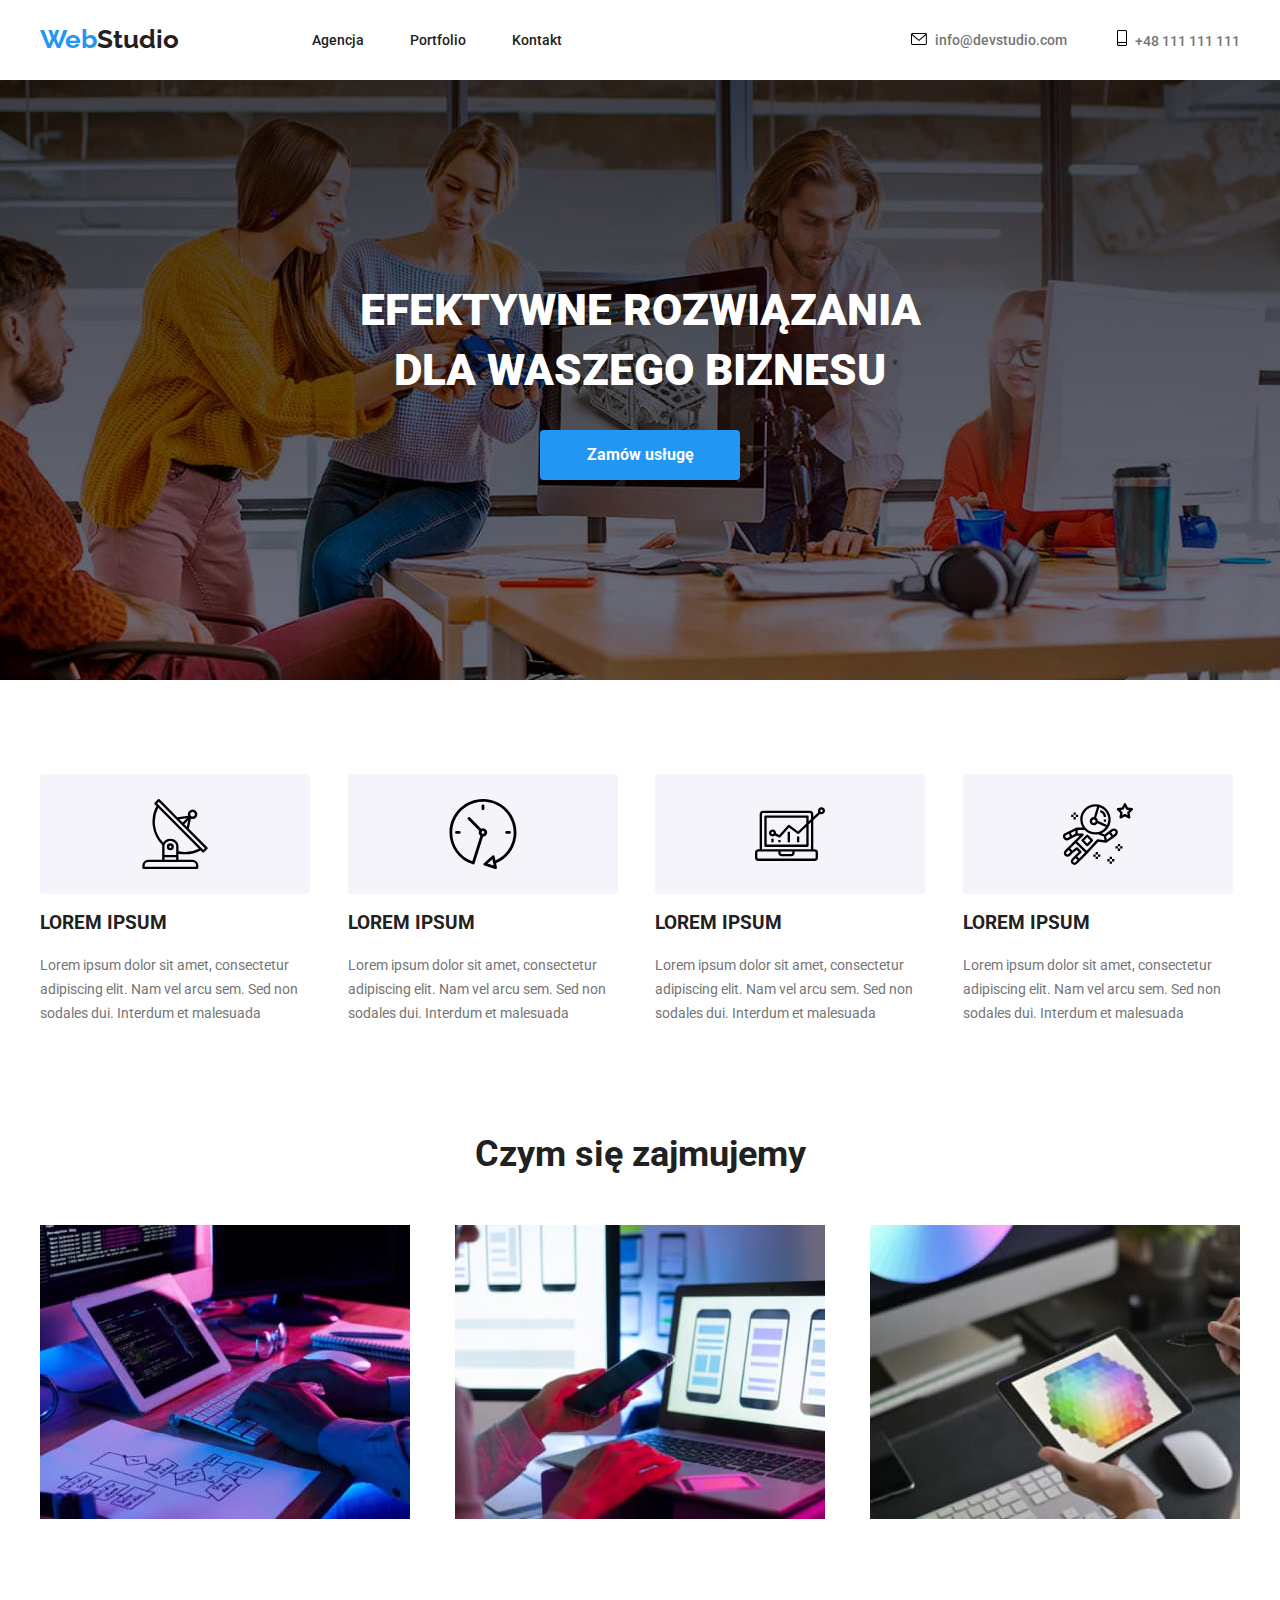
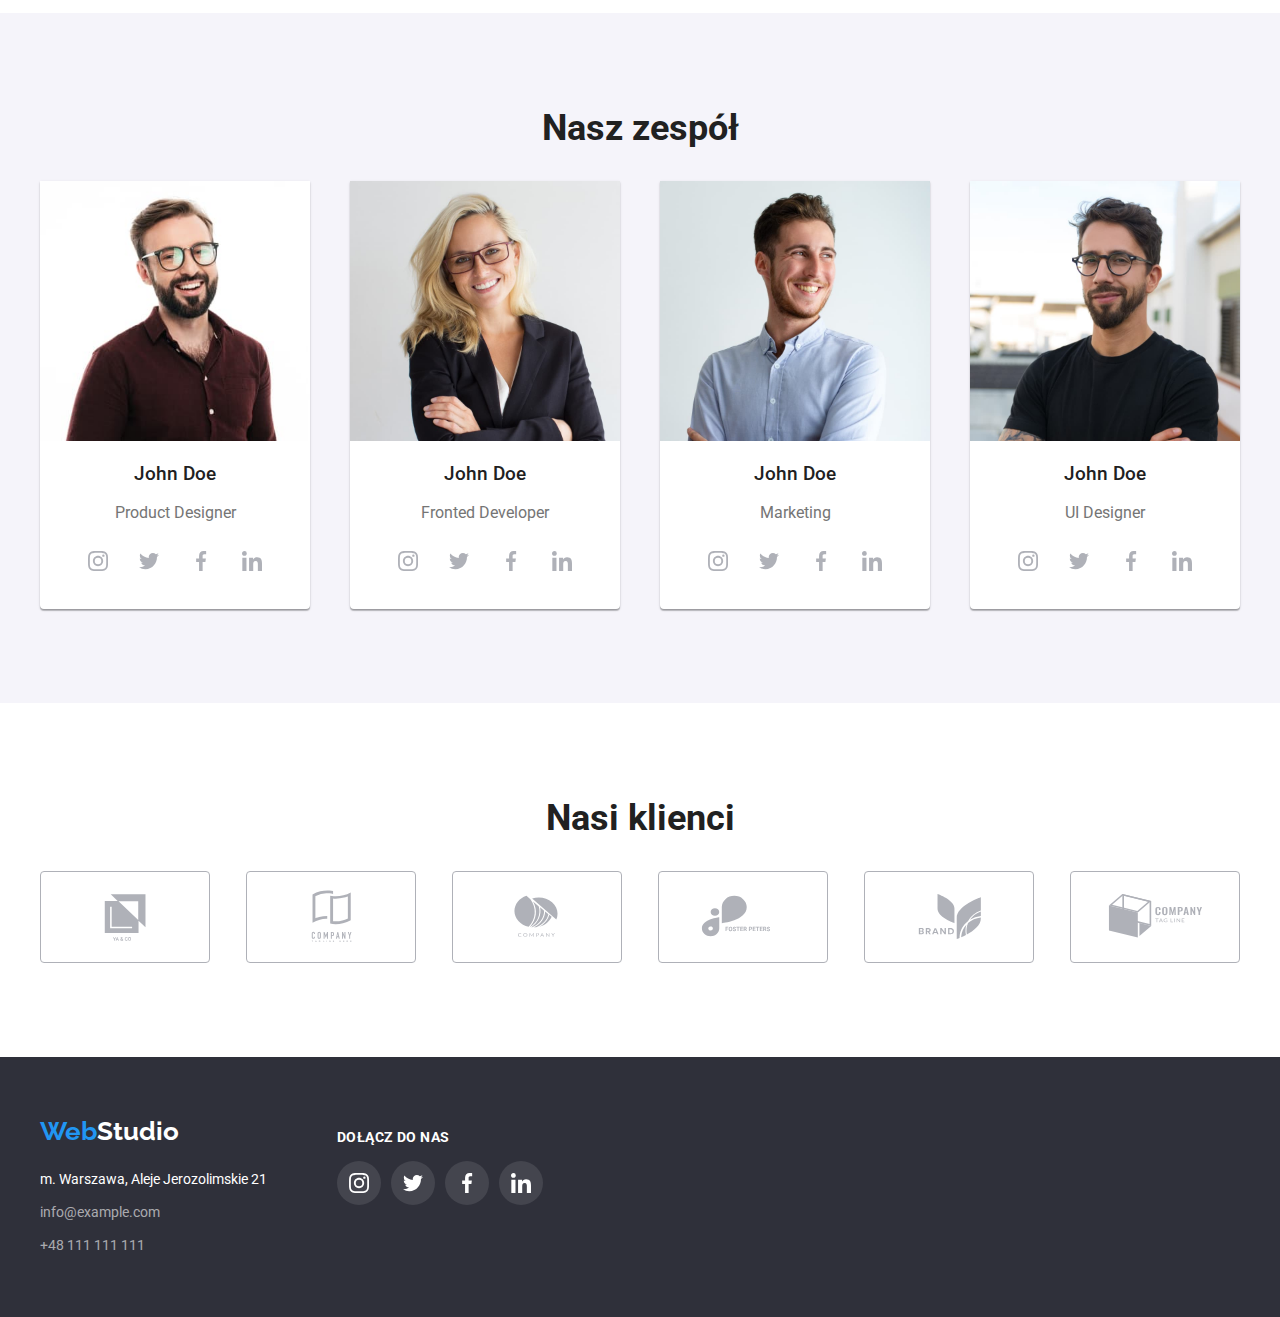
==== commit ab52255f: "icons hover, footer portfolio" ====
--- a/index.html
+++ b/index.html
@@ -151,18 +151,26 @@
               <h3>John Doe</h3>
               <p>Product Designer</p>
               <div class="container_team_icon">
-                <svg class="team_icon" width="20" height="20">
-                  <use href="./images/icons.svg#icon-instagram-1"></use>
-                </svg>
-                <svg class="team_icon" width="20" height="20">
-                  <use href="./images/icons.svg#icon-twitter-1"></use>
-                </svg>
-                <svg class="team_icon" width="20" height="20">
-                  <use href="./images/icons.svg#icon-facebook-1"></use>
-                </svg>
-                <svg class="team_icon" width="20" height="20">
-                  <use href="./images/icons.svg#icon-linkedin-1"></use>
-                </svg>
+                <div class="team_bg_icon">
+                  <svg class="team_icon" width="20" height="20">
+                    <use href="./images/icons.svg#icon-instagram-2"></use>
+                  </svg>
+                </div>
+                <div class="team_bg_icon">
+                  <svg class="team_icon" width="20" height="20">
+                    <use href="./images/icons.svg#icon-twitter-1"></use>
+                  </svg>
+                </div>
+                <div class="team_bg_icon">
+                  <svg class="team_icon" width="20" height="20">
+                    <use href="./images/icons.svg#icon-facebook-1"></use>
+                  </svg>
+                </div>
+                <div class="team_bg_icon">
+                  <svg class="team_icon" width="20" height="20">
+                    <use href="./images/icons.svg#icon-linkedin-1"></use>
+                  </svg>
+                </div>
               </div>
             </li>
             <li class="item_team">
@@ -170,18 +178,26 @@
               <h3>John Doe</h3>
               <p>Fronted Developer</p>
               <div class="container_team_icon">
-                <svg class="team_icon" width="20" height="20">
-                  <use href="./images/icons.svg#icon-instagram-1"></use>
-                </svg>
-                <svg class="team_icon" width="20" height="20">
-                  <use href="./images/icons.svg#icon-twitter-1"></use>
-                </svg>
-                <svg class="team_icon" width="20" height="20">
-                  <use href="./images/icons.svg#icon-facebook-1"></use>
-                </svg>
-                <svg class="team_icon" width="20" height="20">
-                  <use href="./images/icons.svg#icon-linkedin-1"></use>
-                </svg>
+                <div class="team_bg_icon">
+                  <svg class="team_icon" width="20" height="20">
+                    <use href="./images/icons.svg#icon-instagram-2"></use>
+                  </svg>
+                </div>
+                <div class="team_bg_icon">
+                  <svg class="team_icon" width="20" height="20">
+                    <use href="./images/icons.svg#icon-twitter-1"></use>
+                  </svg>
+                </div>
+                <div class="team_bg_icon">
+                  <svg class="team_icon" width="20" height="20">
+                    <use href="./images/icons.svg#icon-facebook-1"></use>
+                  </svg>
+                </div>
+                <div class="team_bg_icon">
+                  <svg class="team_icon" width="20" height="20">
+                    <use href="./images/icons.svg#icon-linkedin-1"></use>
+                  </svg>
+                </div>
               </div>
             </li>
             <li class="item_team">
@@ -189,18 +205,26 @@
               <h3>John Doe</h3>
               <p>Marketing</p>
               <div class="container_team_icon">
-                <svg class="team_icon" width="20" height="20">
-                  <use href="./images/icons.svg#icon-instagram-1"></use>
-                </svg>
-                <svg class="team_icon" width="20" height="20">
-                  <use href="./images/icons.svg#icon-twitter-1"></use>
-                </svg>
-                <svg class="team_icon" width="20" height="20">
-                  <use href="./images/icons.svg#icon-facebook-1"></use>
-                </svg>
-                <svg class="team_icon" width="20" height="20">
-                  <use href="./images/icons.svg#icon-linkedin-1"></use>
-                </svg>
+                <div class="team_bg_icon">
+                  <svg class="team_icon" width="20" height="20">
+                    <use href="./images/icons.svg#icon-instagram-2"></use>
+                  </svg>
+                </div>
+                <div class="team_bg_icon">
+                  <svg class="team_icon" width="20" height="20">
+                    <use href="./images/icons.svg#icon-twitter-1"></use>
+                  </svg>
+                </div>
+                <div class="team_bg_icon">
+                  <svg class="team_icon" width="20" height="20">
+                    <use href="./images/icons.svg#icon-facebook-1"></use>
+                  </svg>
+                </div>
+                <div class="team_bg_icon">
+                  <svg class="team_icon" width="20" height="20">
+                    <use href="./images/icons.svg#icon-linkedin-1"></use>
+                  </svg>
+                </div>
               </div>
             </li>
             <li class="item_team">
@@ -208,18 +232,26 @@
               <h3>John Doe</h3>
               <p>UI Designer</p>
               <div class="container_team_icon">
-                <svg class="team_icon" width="20" height="20">
-                  <use href="./images/icons.svg#icon-instagram-1"></use>
-                </svg>
-                <svg class="team_icon" width="20" height="20">
-                  <use href="./images/icons.svg#icon-twitter-1"></use>
-                </svg>
-                <svg class="team_icon" width="20" height="20">
-                  <use href="./images/icons.svg#icon-facebook-1"></use>
-                </svg>
-                <svg class="team_icon" width="20" height="20">
-                  <use href="./images/icons.svg#icon-linkedin-1"></use>
-                </svg>
+                <div class="team_bg_icon">
+                  <svg class="team_icon" width="20" height="20">
+                    <use href="./images/icons.svg#icon-instagram-2"></use>
+                  </svg>
+                </div>
+                <div class="team_bg_icon">
+                  <svg class="team_icon" width="20" height="20">
+                    <use href="./images/icons.svg#icon-twitter-1"></use>
+                  </svg>
+                </div>
+                <div class="team_bg_icon">
+                  <svg class="team_icon" width="20" height="20">
+                    <use href="./images/icons.svg#icon-facebook-1"></use>
+                  </svg>
+                </div>
+                <div class="team_bg_icon">
+                  <svg class="team_icon" width="20" height="20">
+                    <use href="./images/icons.svg#icon-linkedin-1"></use>
+                  </svg>
+                </div>
               </div>
             </li>
           </ul>
@@ -228,7 +260,6 @@
       <section class="section_client">
         <div class="container_client">
           <h3 class="title_client">Nasi klienci</h3>
-
           <ul class="list_client">
             <li class="border_client">
               <svg class="client_icon" width="106" height="60,4">
@@ -267,45 +298,49 @@
     <footer class="footer">
       <div class="footer_div">
         <div class="footer_div_logo">
-            <a class="footer_logo" href="./index.html"><span class="span_logo">Web</span>Studio</a>
-            <address>
-              <ul class="list_adress">
-                <li class="footer_adress">m. Warszawa, Aleje Jerozolimskie 21</li>
-                <li><a class="footer_adress" href="mailto:info@example.com">info@example.com</a></li>
-                <li><a class="footer_adress" href="tel:+48111111111">+48 111 111 111</a></li>
-              </ul>
-            </address>
-          </div>
+          <a class="footer_logo" href="./index.html"><span class="span_logo">Web</span>Studio</a>
+          <address>
+            <ul class="list_adress">
+              <li class="footer_adress">m. Warszawa, Aleje Jerozolimskie 21</li>
+              <li><a class="footer_adress" href="mailto:info@example.com">info@example.com</a></li>
+              <li><a class="footer_adress" href="tel:+48111111111">+48 111 111 111</a></li>
+            </ul>
+          </address>
+        </div>
         <div class="footer_social">
-        <h2 class="footer_title">dołącz do nas</h2>
-        <ul class="footer_list_icon">
-          <li class="footer_item_icon">
-              <svg class="footer_icon" width="20" height="20">
-                <use href="./images/icons.svg#icon-instagram-2"></use>
-              </svg>
-            </a>
-          </li>
-          <li class="footer_item_icon">
-              <svg class="footer_icon" width="20" height="20">
-                <use href="./images/icons.svg#icon-twitter-2"></use>
-              </svg>
-            </a>
-          </li>
-          <li class="footer_item_icon">
-              <svg class="footer_icon" width="20" height="20">
-                <use href="./images/icons.svg#icon-facebook-2"></use>
-              </svg>
-            </a>
-          </li>
-          <li class="footer_item_icon">
-              <svg class="footer_icon" width="20" height="20">
-                <use href="./images/icons.svg#icon-linkedin-2"></use>
-              </svg>
-            </a>
-          </li>
-        </ul>
+          <h2 class="footer_title">dołącz do nas</h2>
+          <ul class="footer_list_icon">
+            <li class="footer_item_icon">
+              <div class="footer_bg_icon">
+                <svg class="footer_icon" width="20" height="20">
+                  <use href="./images/icons.svg#icon-instagram-2"></use>
+                </svg>
+              </div>
+            </li>
+            <li class="footer_item_icon">
+              <div class="footer_bg_icon">
+                <svg class="footer_icon" width="20" height="20">
+                  <use href="./images/icons.svg#icon-twitter-1"></use>
+                </svg>
+              </div>
+            </li>
+            <li class="footer_item_icon">
+              <div class="footer_bg_icon">
+                <svg class="footer_icon" width="20" height="20">
+                  <use href="./images/icons.svg#icon-facebook-1"></use>
+                </svg>
+              </div>
+            </li>
+            <li class="footer_item_icon">
+              <div class="footer_bg_icon">
+                <svg class="footer_icon" width="20" height="20">
+                  <use href="./images/icons.svg#icon-linkedin-1"></use>
+                </svg>
+              </div>
+            </li>
+          </ul>
+        </div>
       </div>
-    </div>
     </footer>
   </body>
 </html>
--- a/css/styles.css
+++ b/css/styles.css
@@ -6,6 +6,7 @@
   --filter_background-color: #f5f4fa;
   --lorem-ipsum-color: #757575;
   --our-team-color: #f5f4fa;
+  --icons-color: #afb1b8;
 }
 
 * {
@@ -111,14 +112,14 @@
 .footer_adress:focus {
   color: var(--brand-color);
 }
-/*
-.header_contact_phone:hover,
-.header_contact_phone:focus,
-.header_contact_mail:hover,
-.header_contact_mail:focus {
+
+.item_list_2:hover .header_contact_phone,
+.item_list_2:focus .header_contact_phone,
+.item_list_2:hover .header_contact_mail,
+.item_list_2:hover .header_contact_mail {
   fill: var(--brand-color);
 }
-*/
+
 .filters_container {
   max-width: 1200px;
   padding: 94px 0px 24px 0px;
@@ -260,12 +261,6 @@
   margin: 0px;
 }
 
-/*
-Do zastanowienia padding
-.advantages_images > .item:not(:last-child) {
-  padding-right: 30px;
-}*/
-
 .section_our_team {
   background-color: var(--our-team-color);
   padding: 94px 0px;
@@ -323,6 +318,25 @@
   align-items: center;
 }
 
+.team_bg_icon {
+  width: 44px;
+  height: 44px;
+  padding: 12px;
+  border-radius: 50px;
+}
+
+.team_icon {
+  fill: var(--icons-color);
+}
+
+.team_bg_icon:hover,
+.team_bg_icon:focus,
+.team_bg_icon:hover .team_icon,
+.team_bg_icon:focus .team_icon {
+  fill: var(--text_on_background-color);
+  background-color: var(--brand-color);
+}
+
 .section_client {
   padding: 94px 0px;
 }
@@ -355,12 +369,23 @@
   height: 92px;
   padding-left: 32px;
   padding-right: 32px;
-  border: 1px solid #afb1b8;
+  border: 1px solid var(--icons-color);
   border-radius: 4px;
 }
 
 .border_client:hover {
-  color: var(--brand-color);
+  width: 170px;
+  height: 92px;
+  border: 1px solid var(--brand-color);
+}
+
+.border_client:hover .client_icon,
+.border_client:focus .client_icon {
+  fill: var(--brand-color);
+}
+
+.client_icon {
+  fill: var(--icons-color);
 }
 
 .div_container {
@@ -454,5 +479,23 @@
   width: 206px;
   height: 44px;
   display: flex;
-  padding: 0px;
-}
+  justify-content: space-between;
+  padding: 0px;
+}
+
+.footer_bg_icon {
+  width: 44px;
+  height: 44px;
+  background: rgba(255, 255, 255, 0.1);
+  border-radius: 50px;
+  padding: 12px;
+}
+
+.footer_bg_icon:hover,
+.footer_bg_icon:focus {
+  background: var(--brand-color);
+}
+
+.footer_icon {
+  fill: var(--text_on_background-color);
+}
